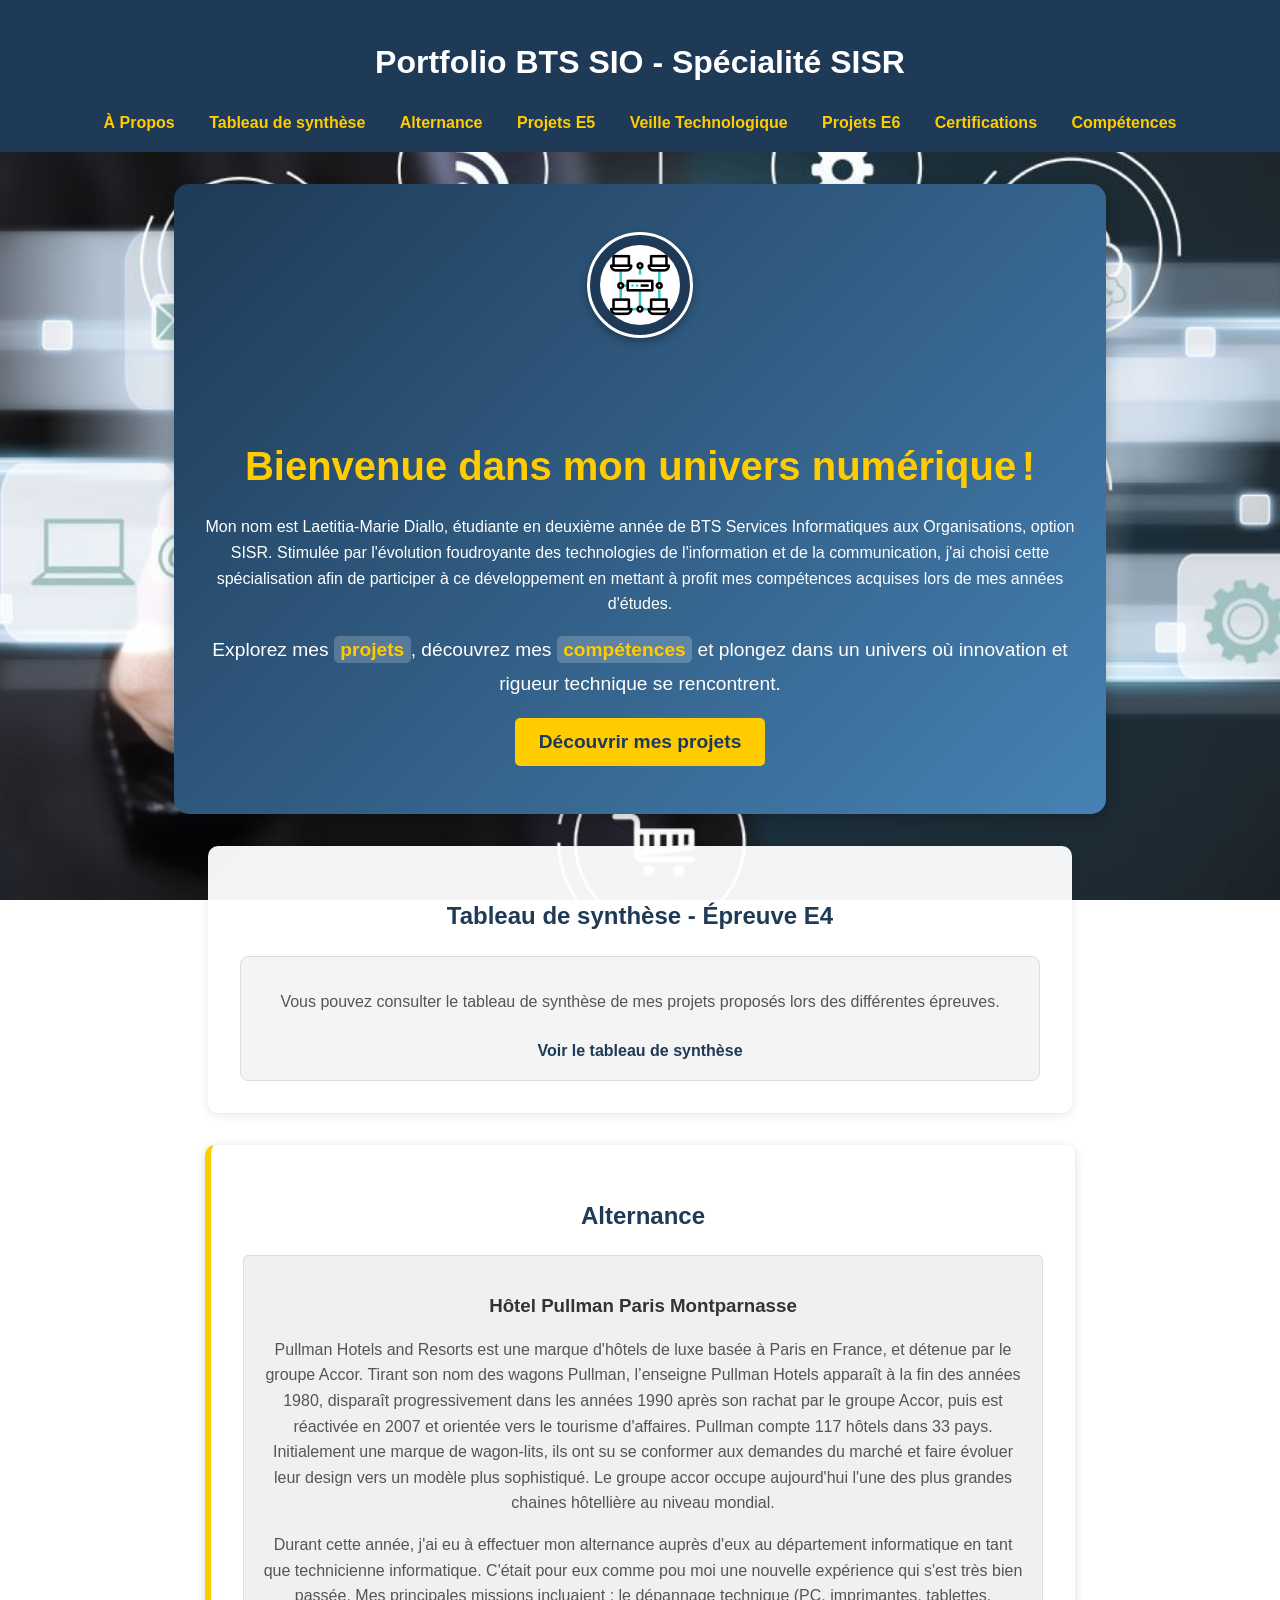
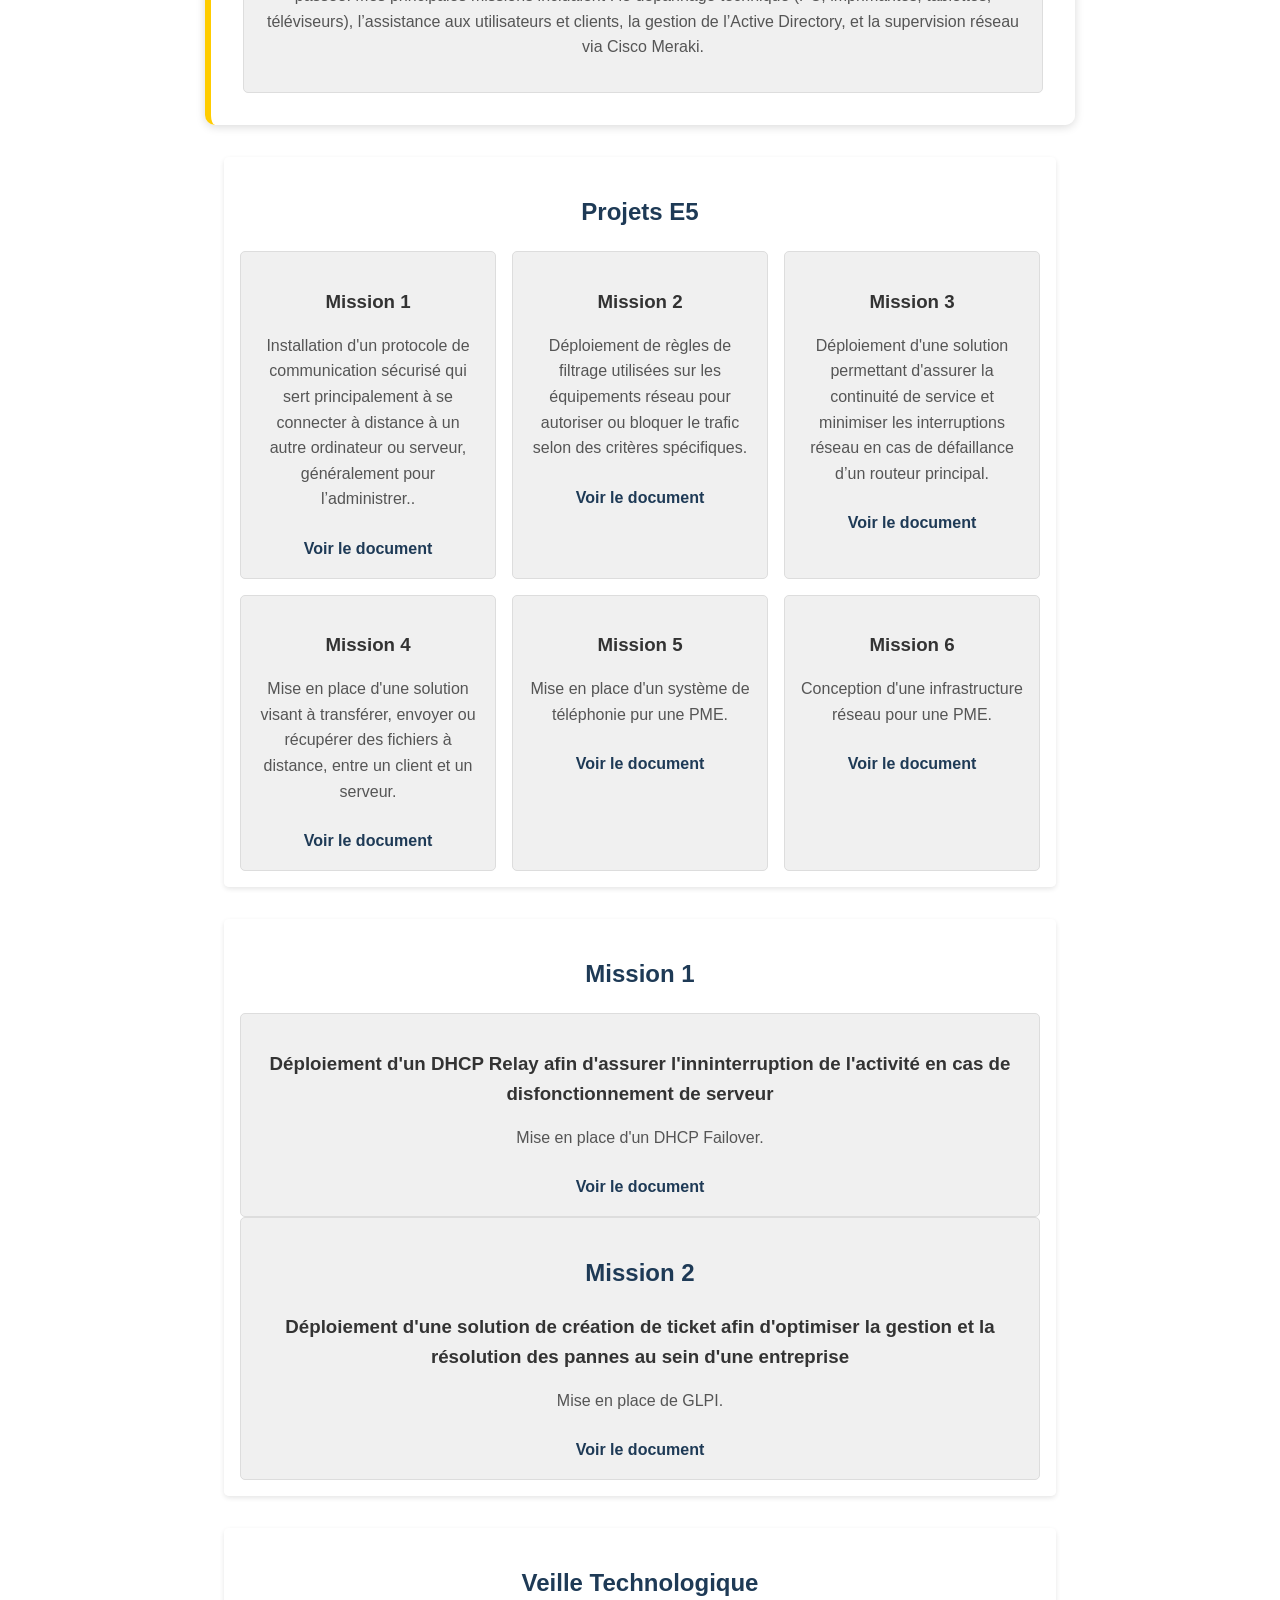
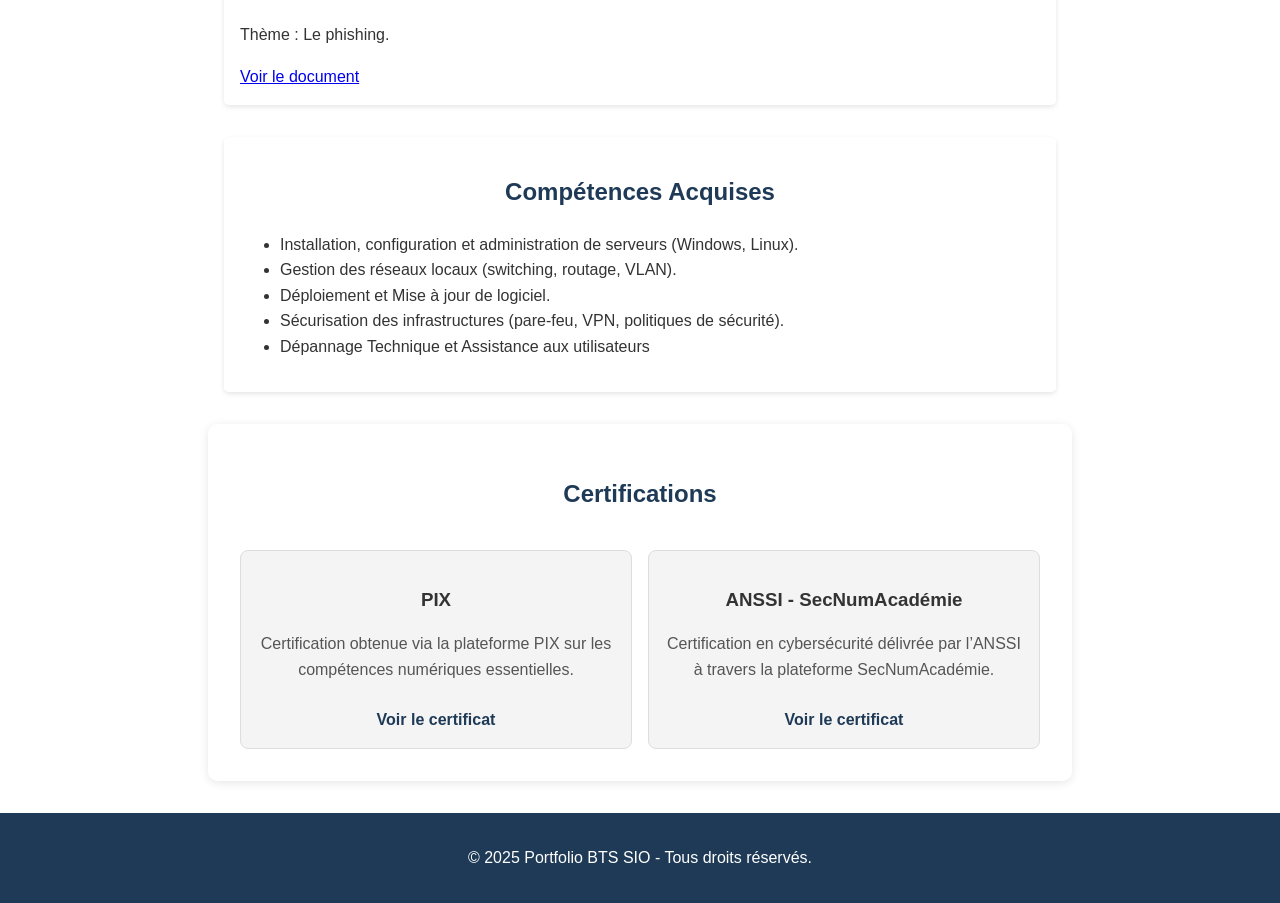
==== index.html @ 83dcecba "Update index.html" ====
<!DOCTYPE html>
<html lang="fr">
<head>
    <meta charset="UTF-8">
    <meta name="viewport" content="width=device-width, initial-scale=1.0">
    <title>Portfolio BTS SIO SISR</title>
    <link rel="stylesheet" href="style.css">
</head>
<body>
    <header>
        <h1>Portfolio BTS SIO - Spécialité SISR</h1>
        <nav>
            <ul>
                <li><a href="#about">À Propos</a></li>
                <li><a href="#synthese">Tableau de synthèse</a></li>
                <li><a href="#alternance">Alternance</a></li>
                <li><a href="#e4">Projets E5</a></li>
                <li><a href="#veille">Veille Technologique</a></li>
                <li><a href="#e5">Projets E6</a></li>
               <li><a href="#certifications">Certifications</a></li>
               <li><a href="#competences">Compétences</a></li>
            </ul>
        </nav>
    </header>

    <main>
        <section id="about">
            <div class="about-container">
                <div class="about-icon">
                    <img src="Image/icone1.gif" alt="Icône Réseau" />
                </div>
                <div class="about-content">
                    <h2 class="animated-title">Bienvenue dans <span>mon univers numérique !</span></h2>
                    <p>
                        Mon nom est Laetitia-Marie Diallo, étudiante en deuxième année de BTS Services Informatiques aux Organisations, option SISR. Stimulée par l'évolution foudroyante des technologies de l'information et de la communication, j'ai choisi cette spécialisation afin de participer à ce développement en mettant à profit mes compétences acquises lors de mes années d'études.
                    </p>
        
                    <p class="highlighted-text">
                        Explorez mes <span class="highlight">projets</span>, découvrez mes <span class="highlight">compétences</span> et plongez dans un univers où innovation et rigueur technique se rencontrent.
                    </p>
                    <button class="cta-button" onclick="scrollToProjects()">Découvrir mes projets</button>
                </div>
            </div>
        </section>
        
        
        </section>


        <!-- Section Tableau de Synthèse -->
<section id="synthese">
    <h2>Tableau de synthèse - Épreuve E4</h2>
    <div class="card">
        <p>Vous pouvez consulter le tableau de synthèse de mes projets proposés lors des différentes épreuves.</p>
        <a href="docs/Synthèse.xlsx" target="_blank">Voir le tableau de synthèse</a>
    </div>
</section>

        

            <!-- Section Alternance -->
<section id="alternance">
    <h2>Alternance</h2>
    <div class="card">
        <h3>Hôtel Pullman Paris Montparnasse</h3>
        <p>
           Pullman Hotels and Resorts est une marque d'hôtels de luxe basée à Paris en France, et détenue par le groupe Accor. Tirant son nom des wagons Pullman, l’enseigne Pullman Hotels apparaît à la fin des années 1980, disparaît progressivement dans les années 1990 après son rachat par le groupe Accor, puis est réactivée en 2007 et orientée vers le tourisme d'affaires. Pullman compte 117 hôtels dans 33 pays.
                       Initialement une marque de wagon-lits, ils ont su se conformer aux demandes du marché et faire évoluer leur design vers un modèle plus sophistiqué. Le groupe accor occupe aujourd'hui l'une des plus grandes chaines hôtellière au niveau mondial.
        </p>
        <p>
            Durant cette année, j'ai eu à effectuer mon alternance auprès d'eux au département informatique en tant que technicienne informatique. C'était pour eux comme pou moi une nouvelle expérience qui s'est très bien passée. Mes principales missions incluaient : le dépannage technique (PC, imprimantes, tablettes, téléviseurs), l’assistance aux utilisateurs et clients, la gestion de l’Active Directory, et la supervision réseau via Cisco Meraki.
        </p>
    </div>
</section>

        
    <!-- Section Épreuves E4 -->              
        <section id="e4">
            <h2>Projets E5</h2>
            <div class="card-container">
                <div class="card">
                    <h3>Mission 1</h3>
                    <p>Installation d'un protocole de communication sécurisé qui sert principalement à se connecter à distance à un autre ordinateur ou serveur, généralement pour l’administrer..</p>
                    <a href="docs/SSH.pdf" target="_blank">Voir le document</a>
                </div>
            
                <div class="card">
                    <h3>Mission 2</h3>
                    <p>Déploiement de règles de filtrage utilisées sur les équipements réseau pour autoriser ou bloquer le trafic selon des critères spécifiques.</p>
                    <a href="docs/ACLs.pdf" target="_blank">Voir le document</a>
                </div>
                <div class="card">
                    <h3>Mission 3</h3>
                    <p>Déploiement d'une solution permettant d'assurer la continuité de service et minimiser les interruptions réseau en cas de défaillance d’un routeur principal.</p>
                    <a href="docs/HSRP.pdf" target="_blank">Voir le document</a>
                </div>
                <div class="card">
                    <h3>Mission 4</h3>
                    <p>Mise en place d'une solution visant à transférer, envoyer ou récupérer des fichiers à distance, entre un client et un serveur.</p>
                    <a href="docs/FTP.pdf" target="_blank">Voir le document</a>
                </div>
                <div class="card">
                    <h3>Mission 5</h3>
                    <p>Mise en place d'un système de téléphonie pur une PME.</p>
                    <a href="docs/Telephonie.pdf" target="_blank">Voir le document</a>
                </div>
                <div class="card">
                    <h3>Mission 6</h3>
                    <p>Conception d'une infrastructure réseau pour une PME.</p>
                    <a href="docs/VLAN.pdf" target="_blank">Voir le document</a>
                </div>
            </div>
        </section>

        <!-- Section Épreuve E5 -->
       <section id="e5">
            <h2>Mission 1</h2>
            <div class="card">
                <h3>Déploiement d'un DHCP Relay afin d'assurer l'inninterruption de l'activité en cas de disfonctionnement de serveur</h3>
                <p>Mise en place d'un DHCP Failover.</p>
                <a href="docs/P1.pdf" target="_blank">Voir le document</a>
            </div>

            <div class="card">
                 <h2>Mission 2</h2>
                <h3>Déploiement d'une solution de création de ticket afin d'optimiser la gestion et la résolution des pannes au sein d'une entreprise</h3>
                <p>Mise en place de GLPI.</p>
                <a href="docs/P2.pdf" target="_blank">Voir le document</a>
            </div>
        </section>
        <!-- Section Veille Technologique -->
        <section id="veille">
            <h2>Veille Technologique</h2>
            <p>Thème : Le phishing.</p>
            <a href="docs/veille.pdf" target="_blank">Voir le document</a>
        </section>

        <!-- Section Compétences -->
        <section id="competences">
            <h2>Compétences Acquises</h2>
            <ul>
                <li>Installation, configuration et administration de serveurs (Windows, Linux).</li>
                <li>Gestion des réseaux locaux (switching, routage, VLAN).</li>
                <li>Déploiement et Mise à jour de logiciel.</li>
                <li>Sécurisation des infrastructures (pare-feu, VPN, politiques de sécurité).</li>
                <li>Dépannage Technique et Assistance aux utilisateurs</li>
            </ul>
        </section>
        <!-- Section Certifications -->
<section id="certifications">
    <h2>Certifications</h2>
    <div class="card-container">
        <div class="card">
            <h3>PIX</h3>
            <p>Certification obtenue via la plateforme PIX sur les compétences numériques essentielles.</p>
            <a href="docs/certification_pix.pdf" target="_blank">Voir le certificat</a>
        </div>
        <div class="card">
            <h3>ANSSI - SecNumAcadémie</h3>
            <p>Certification en cybersécurité délivrée par l’ANSSI à travers la plateforme SecNumAcadémie.</p>
            <a href="docs/certification_anssi.pdf" target="_blank">Voir le certificat</a>
        </div>
    </div>
</section>


 
    </main>

    <footer>
        <p>&copy; 2025 Portfolio BTS SIO - Tous droits réservés.</p>
    </footer>
    <script>
        function scrollToProjects() {
            const projectsSection = document.getElementById('e4'); // Assurez-vous que l'ID de la section projets est correct
            if (projectsSection) {
                projectsSection.scrollIntoView({ behavior: 'smooth' });
            }
        }
    </script>
    
</body>
</html>
---- style.css ----
/* ------------------------------
   BASE STYLES
------------------------------ */
body {
    font-family: Arial, sans-serif;
    margin: 0;
    padding: 0;
    line-height: 1.6;
    color: #333;
    background: url('Image/Cyber.jpg') no-repeat center center fixed;
    background-size: cover;
}

/* ------------------------------
   HEADER
------------------------------ */
header {
    background: #1e3a56;
    color: #fff;
    padding: 1rem 0;
    text-align: center;
}

header nav ul {
    list-style: none;
    padding: 0;
    margin: 0;
}

header nav ul li {
    display: inline;
    margin: 0 15px;
}

header nav ul li a {
    color: #ffcc00;
    text-decoration: none;
    font-weight: bold;
}


#alternance {
    background: rgba(255, 255, 255, 0.95);
    padding: 2rem;
    border-left: 6px solid #ffcc00;
    margin-bottom: 2rem;
    border-radius: 10px;
    box-shadow: 0 2px 10px rgba(0, 0, 0, 0.15);
}


#synthese, #certifications {
    background: rgba(255, 255, 255, 0.95);
    padding: 2rem;
    margin-bottom: 2rem;
    border-radius: 10px;
    box-shadow: 0 2px 10px rgba(0, 0, 0, 0.1);
}

#synthese h2, #certifications h2 {
    color: #1e3a56;
    text-align: center;
}

#synthese .card, #certifications .card {
    padding: 1rem;
    background: #f4f4f4;
    border-radius: 8px;
    margin-top: 1rem;
    text-align: center;
}


/* ------------------------------
   MAIN SECTIONS
------------------------------ */
main section {
    margin: 2rem auto;
    max-width: 800px;
    padding: 1rem;
    background: rgba(255, 255, 255, 0.9); /* bloc blanc opaque */
    border-radius: 5px;
    box-shadow: 0 2px 5px rgba(0, 0, 0, 0.1);
}

main section h2 {
    text-align: center;
    color: #1e3a56;
}

/* ------------------------------
   CARD STYLES
------------------------------ */
.card-container {
    display: grid;
    grid-template-columns: repeat(auto-fit, minmax(200px, 1fr));
    gap: 1rem;
    margin-top: 1rem;
}

.card {
    background: rgba(240, 240, 240, 0.95); /* bloc blanc très légèrement opaque */
    border: 1px solid #ddd;
    padding: 1rem;
    border-radius: 5px;
    text-align: center;
    overflow: hidden;
}

.card h3 {
    margin-bottom: 1rem;
    color: #333;
}

.card p {
    color: #555;
}

.card a {
    display: inline-block;
    margin-top: 0.5rem;
    color: #1e3a56;
    text-decoration: none;
    font-weight: bold;
}

.card a:hover {
    text-decoration: underline;
}

/* ------------------------------
   ABOUT SECTION
------------------------------ */
#about {
    background: linear-gradient(135deg, #1e3a56, #4682b4);
    color: #fff;
    padding: 3rem 1rem;
    margin: 2rem auto;
    border-radius: 15px;
    max-width: 900px;
    text-align: center;
    box-shadow: 0 6px 15px rgba(0, 0, 0, 0.2);
    position: relative;
    overflow: hidden;
}

.about-container {
    display: flex;
    flex-direction: column;
    align-items: center;
    gap: 2rem;
}

.about-icon img {
    width: 80px; /* réduit l'icône gif */
    height: 80px;
    border-radius: 50%;
    border: 3px solid #fff;
    background-color: #1e3a56;
    padding: 10px;
    box-shadow: 0 4px 8px rgba(0, 0, 0, 0.3);
    animation: bounce 2s infinite ease-in-out;
    margin-bottom: 1.5rem;
}

.animated-title {
    font-size: 2.5rem;
    margin-bottom: 1rem;
    color: #ffcc00;
}

.highlighted-text {
    font-size: 1.2rem;
    line-height: 1.8;
    margin: 1rem 0;
}

.highlight {
    color: #ffcc00;
    font-weight: bold;
    background: rgba(255, 255, 255, 0.2);
    padding: 0.2rem 0.4rem;
    border-radius: 5px;
    animation: pulse 1.5s infinite;
}

.cta-button {
    background: #ffcc00;
    color: #1e3a56;
    padding: 0.8rem 1.5rem;
    font-size: 1.2rem;
    border: none;
    border-radius: 5px;
    font-weight: bold;
    cursor: pointer;
    transition: transform 0.3s ease, background-color 0.3s ease;
}

.cta-button:hover {
    transform: scale(1.1);
    background-color: #ffd633;
}

/* ------------------------------
   ANIMATIONS
------------------------------ */
@keyframes bounce {
    0%, 100% {
        transform: translateY(0);
    }
    50% {
        transform: translateY(-10px);
    }
}

@keyframes pulse {
    0%, 100% {
        opacity: 1;
    }
    50% {
        opacity: 0.7;
    }
}

/* ------------------------------
   FOOTER
------------------------------ */
footer {
    text-align: center;
    padding: 1rem 0;
    background: #1e3a56;
    color: #fff;
    margin-top: 2rem;
}

/* ------------------------------
   RESPONSIVE
------------------------------ */
@media (max-width: 768px) {
    .about-content h2 {
        font-size: 2rem;
    }
    .about-content p,
    .highlighted-text {
        font-size: 1rem;
    }
}
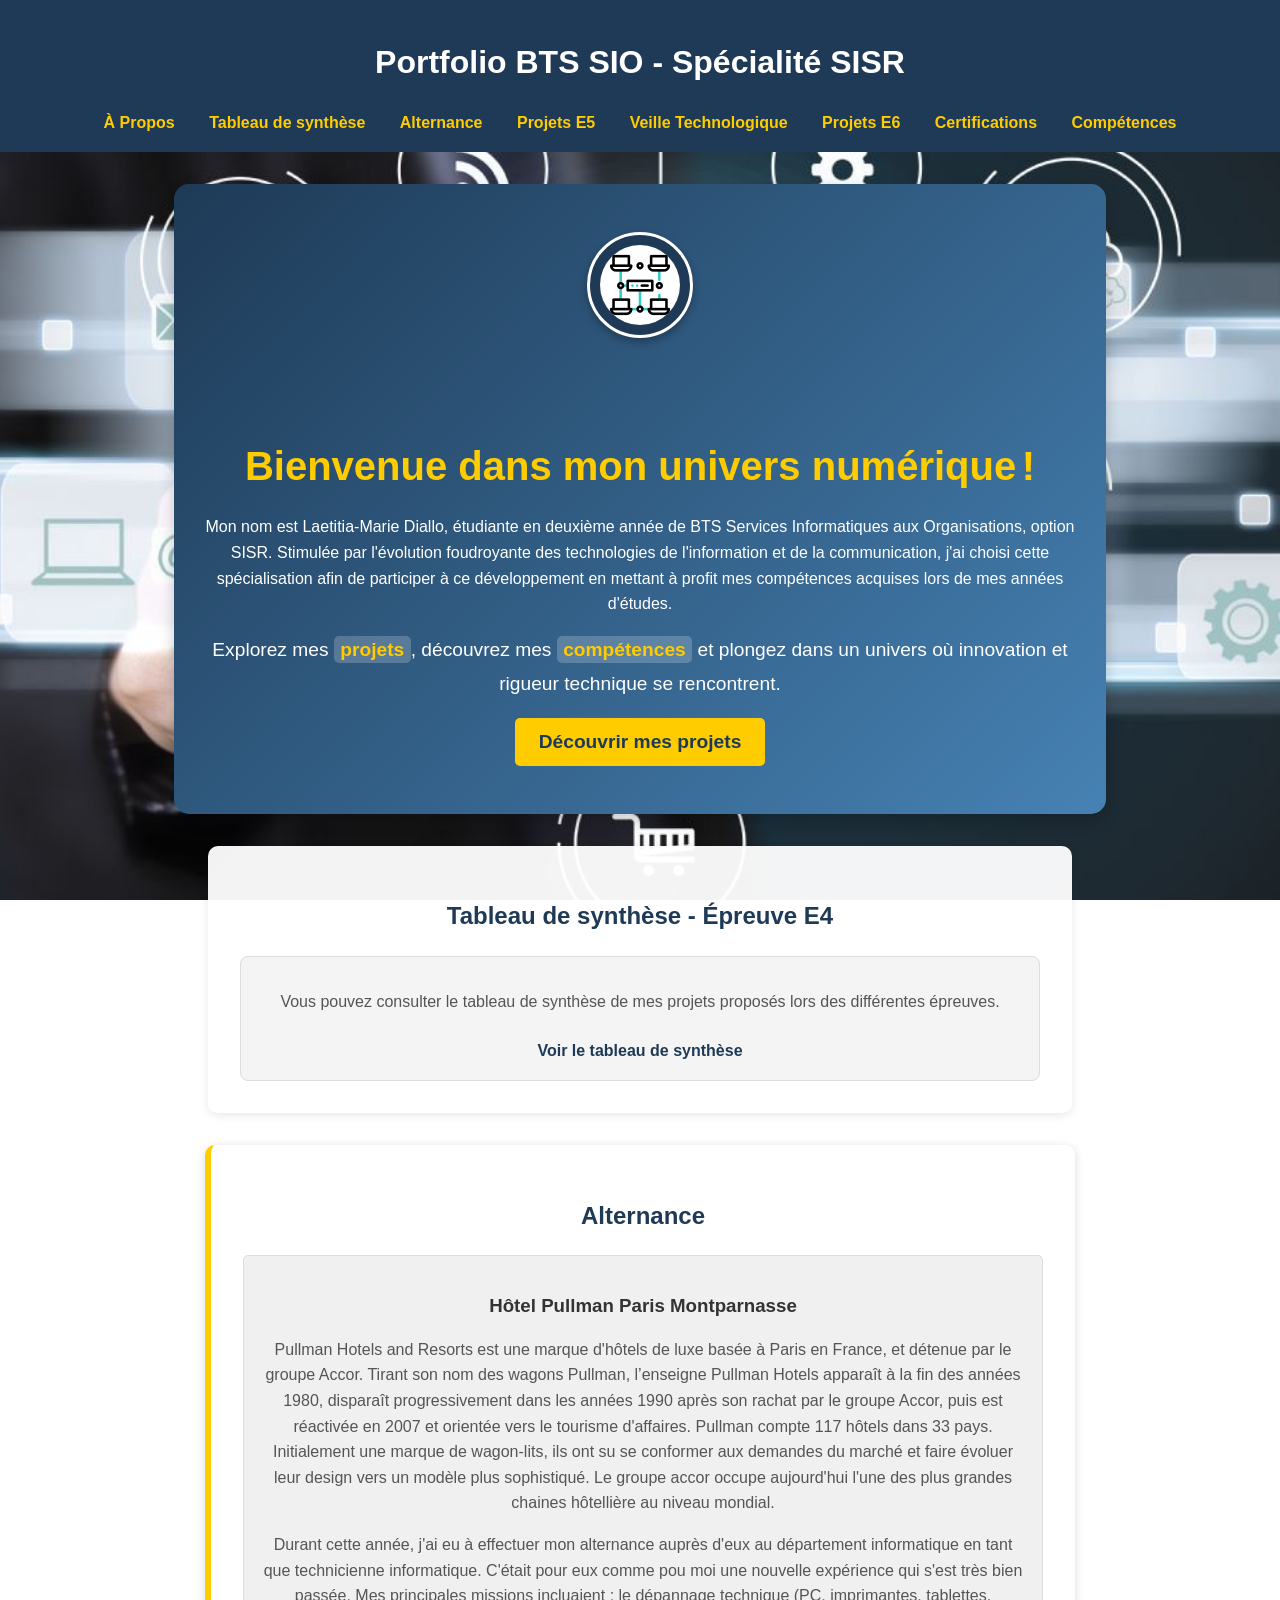
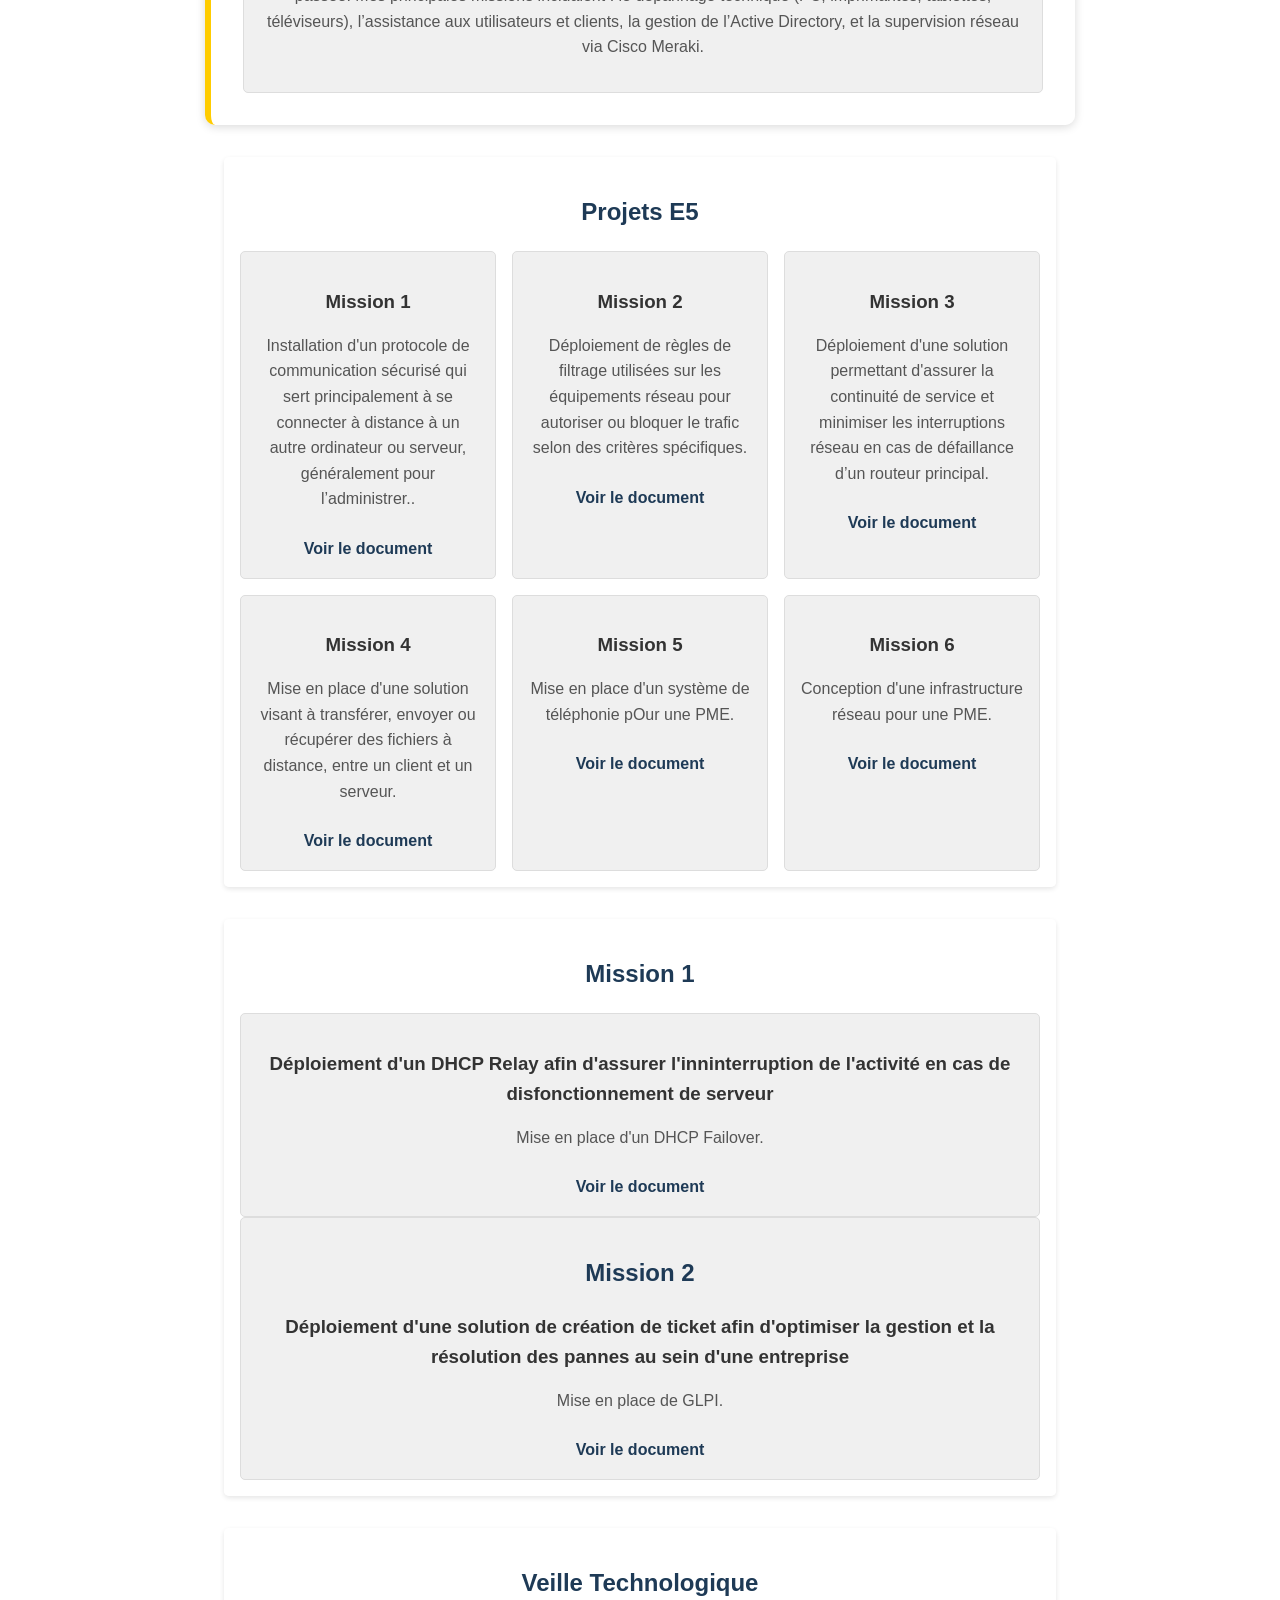
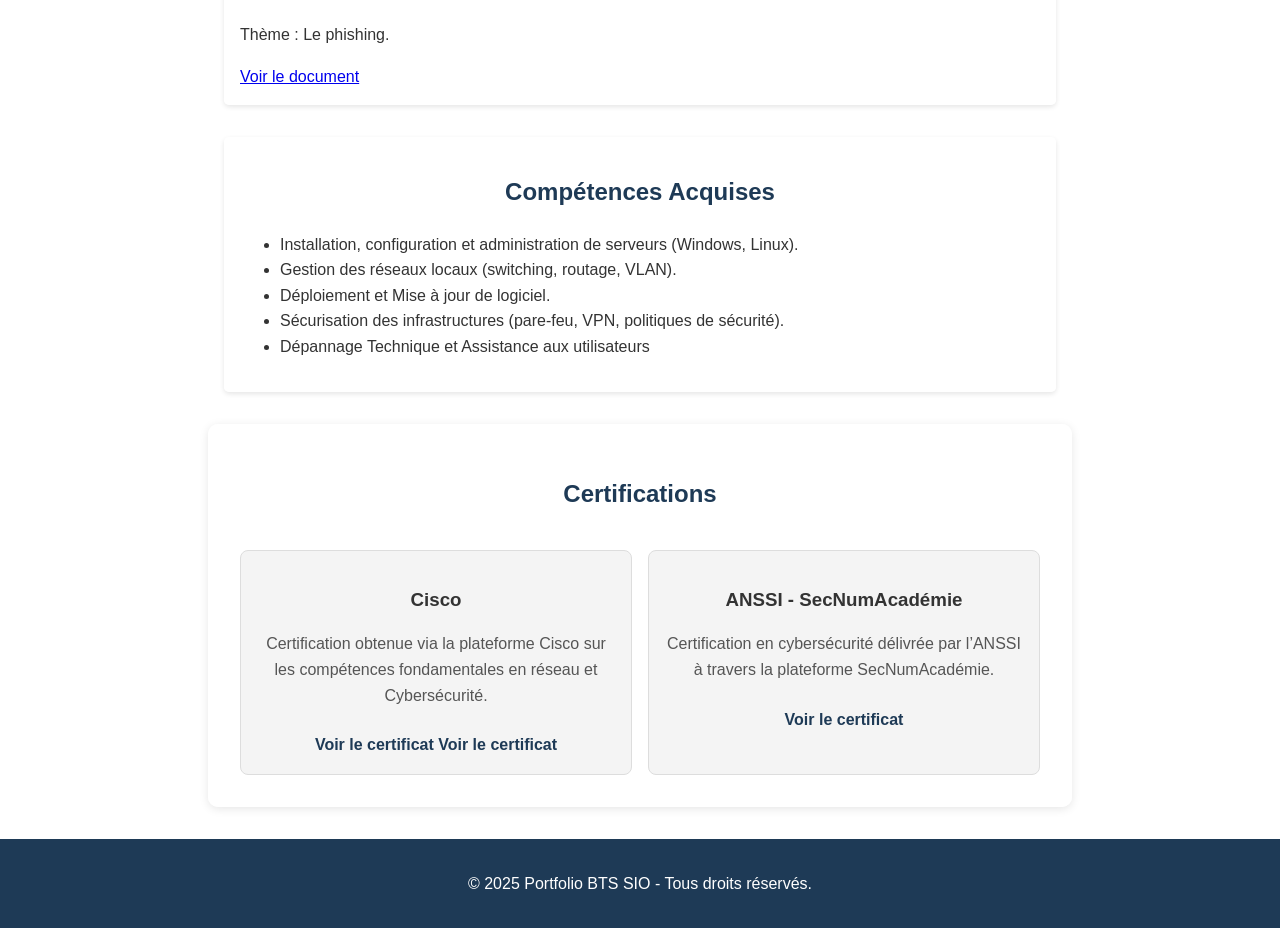
==== commit fbdf4994: "Update index.html" ====
--- a/index.html
+++ b/index.html
@@ -101,7 +101,7 @@
                 </div>
                 <div class="card">
                     <h3>Mission 5</h3>
-                    <p>Mise en place d'un système de téléphonie pur une PME.</p>
+                    <p>Mise en place d'un système de téléphonie pOur une PME.</p>
                     <a href="docs/Telephonie.pdf" target="_blank">Voir le document</a>
                 </div>
                 <div class="card">
@@ -151,14 +151,15 @@
     <h2>Certifications</h2>
     <div class="card-container">
         <div class="card">
-            <h3>PIX</h3>
-            <p>Certification obtenue via la plateforme PIX sur les compétences numériques essentielles.</p>
-            <a href="docs/certification_pix.pdf" target="_blank">Voir le certificat</a>
+            <h3>Cisco</h3>
+            <p>Certification obtenue via la plateforme Cisco sur les compétences fondamentales en réseau et Cybersécurité.</p>
+            <a href="docs/cisco1.pdf" target="_blank">Voir le certificat</a>
+            <a href="docs/cisco2.pdf" target="_blank">Voir le certificat</a>
         </div>
         <div class="card">
             <h3>ANSSI - SecNumAcadémie</h3>
             <p>Certification en cybersécurité délivrée par l’ANSSI à travers la plateforme SecNumAcadémie.</p>
-            <a href="docs/certification_anssi.pdf" target="_blank">Voir le certificat</a>
+            <a href="docs/anssi.pdf" target="_blank">Voir le certificat</a>
         </div>
     </div>
 </section>
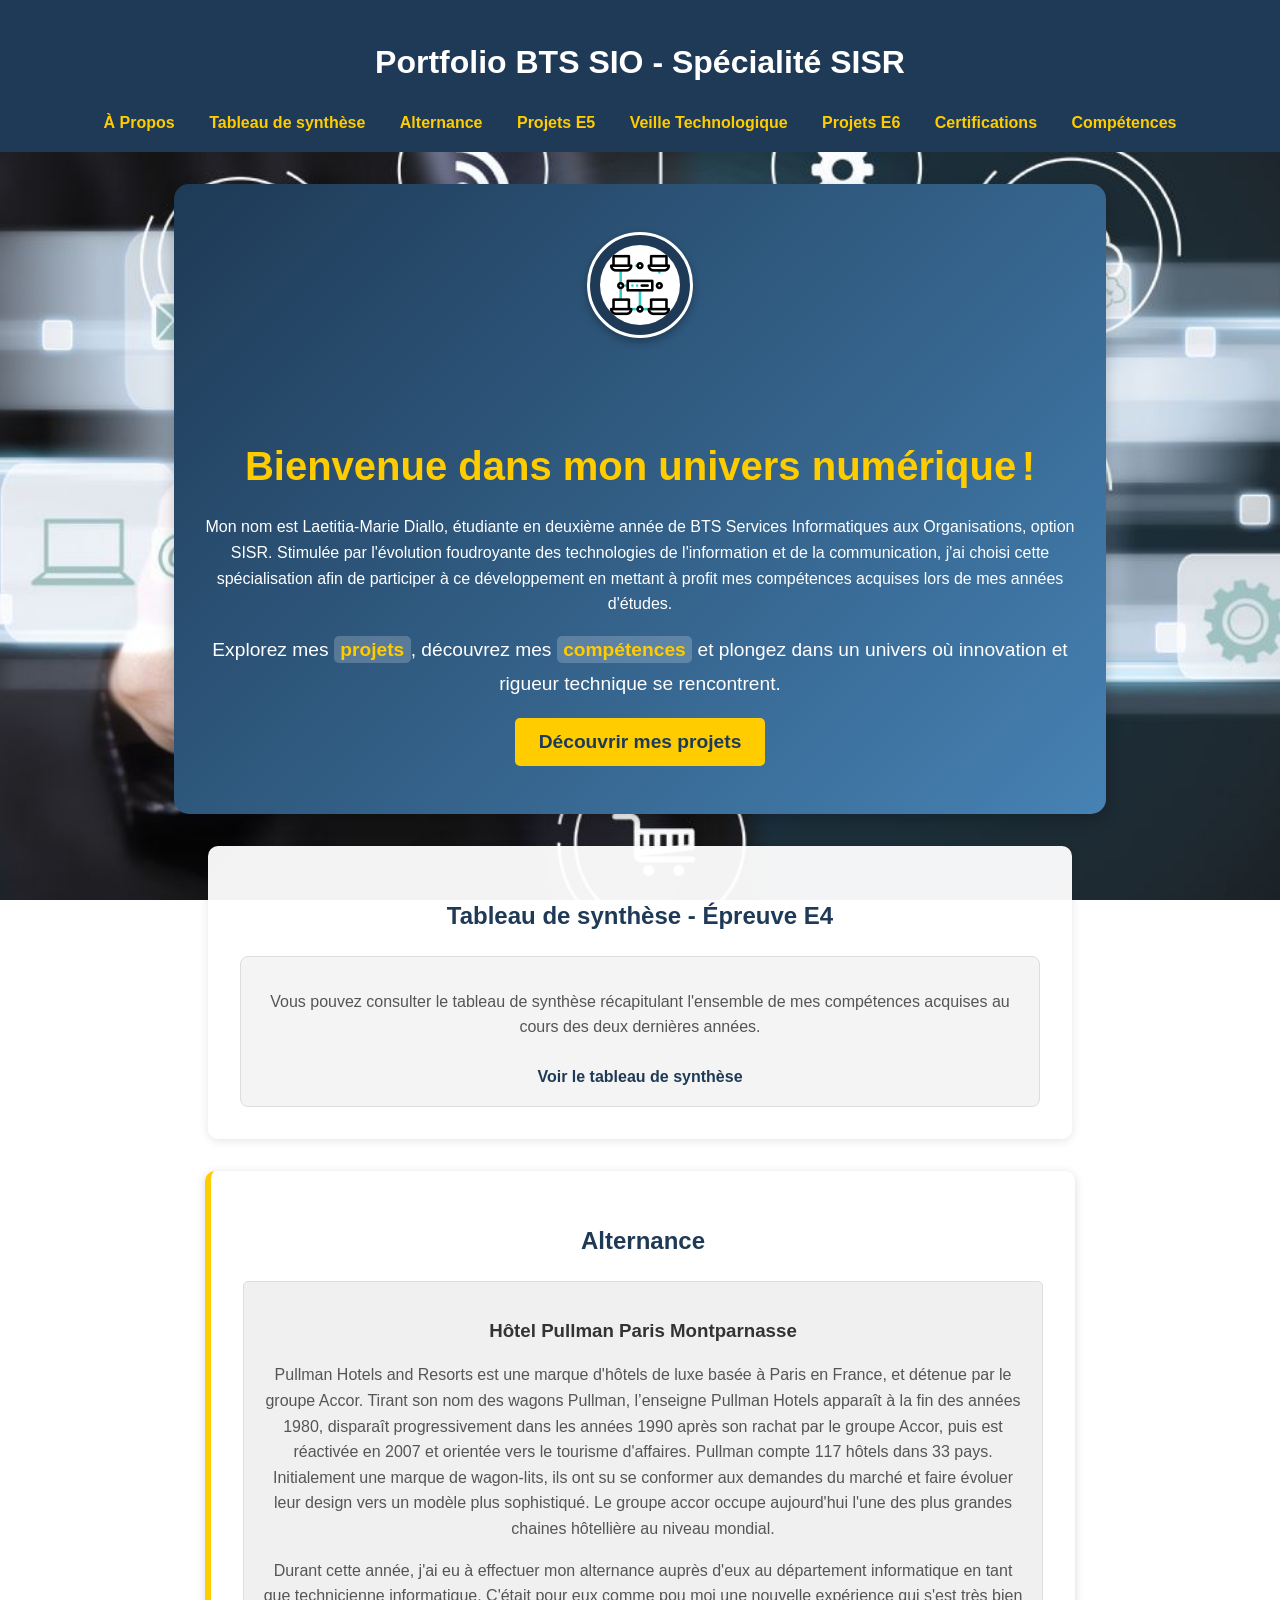
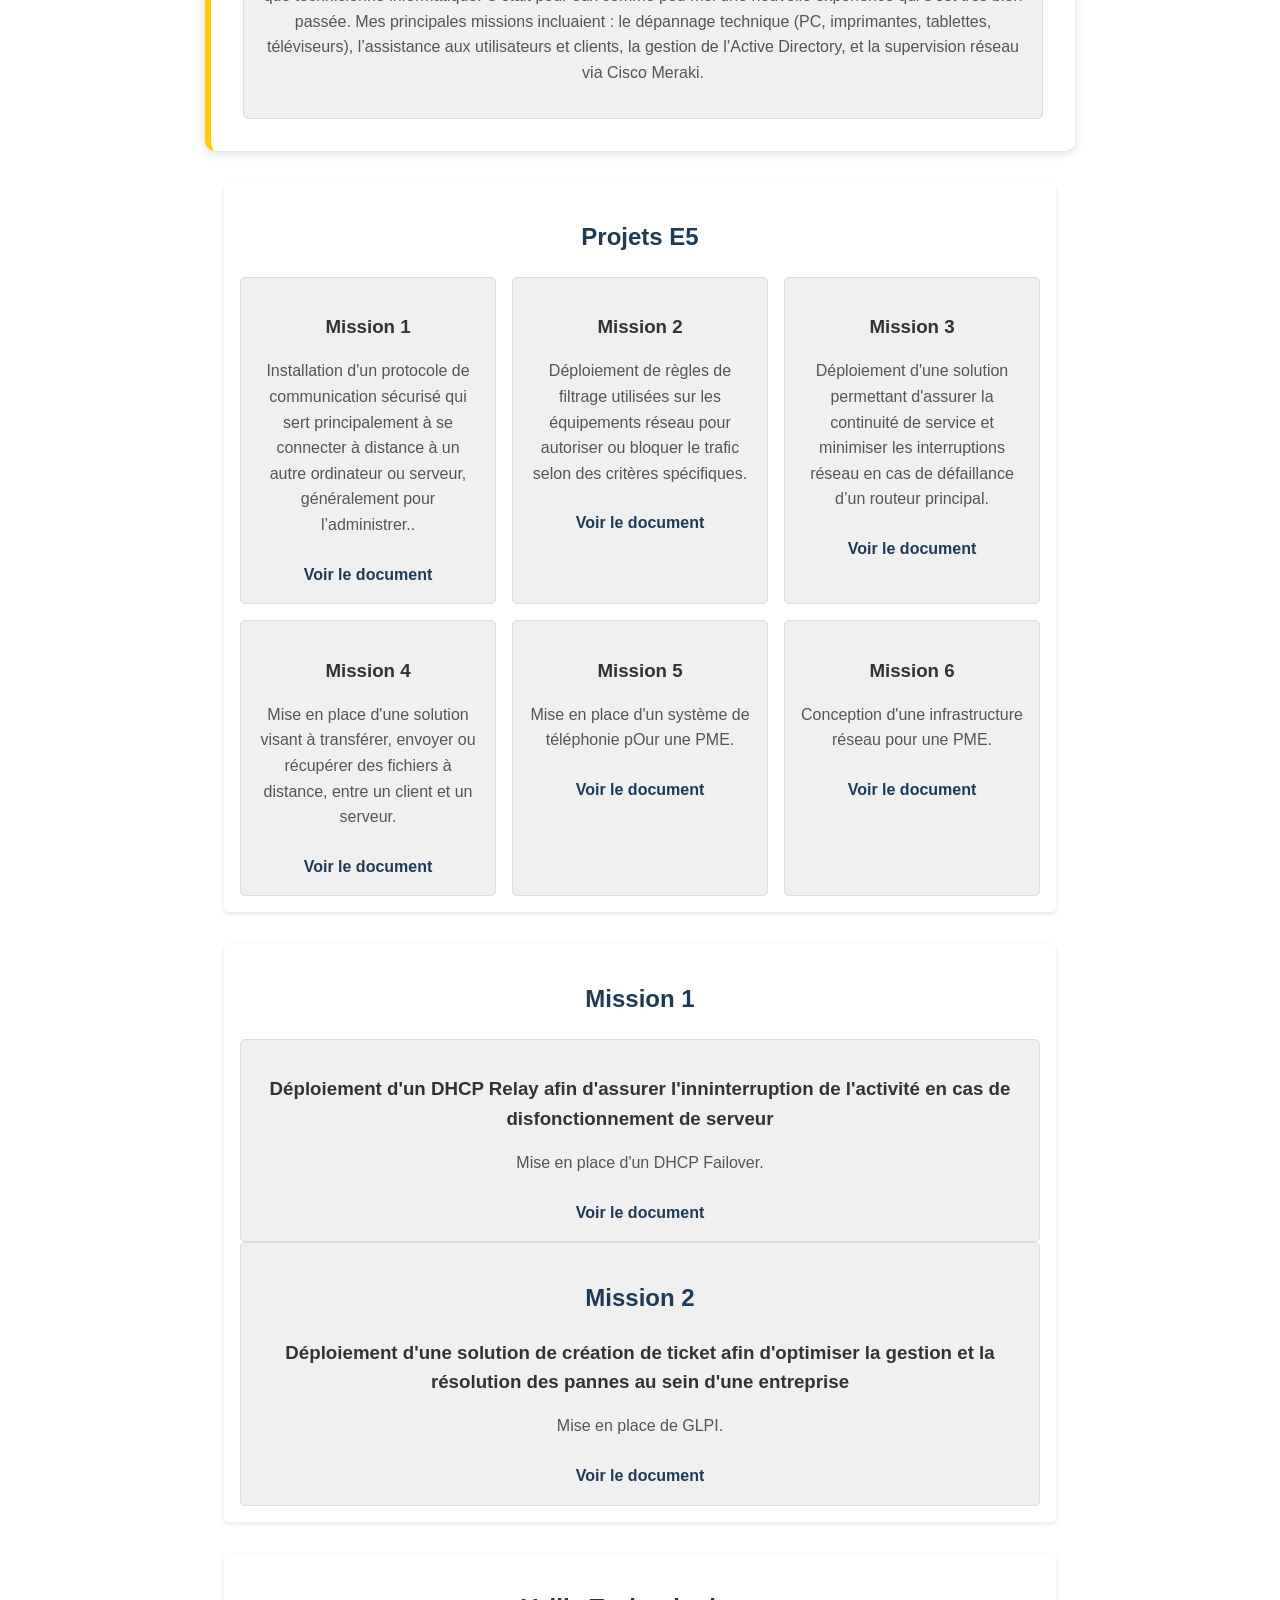
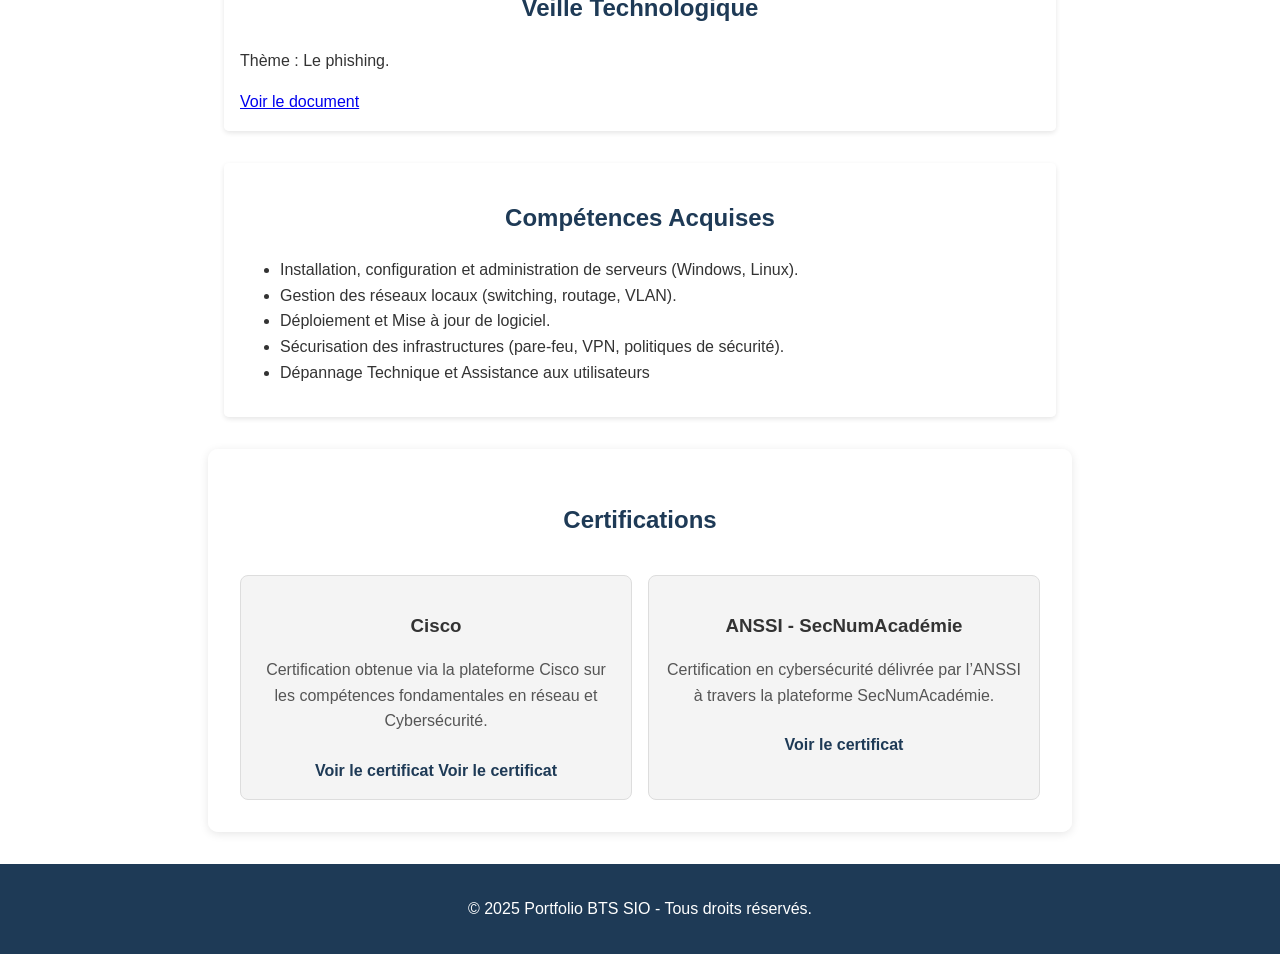
==== commit 73c54a62: "Update index.html" ====
--- a/index.html
+++ b/index.html
@@ -51,8 +51,8 @@
 <section id="synthese">
     <h2>Tableau de synthèse - Épreuve E4</h2>
     <div class="card">
-        <p>Vous pouvez consulter le tableau de synthèse de mes projets proposés lors des différentes épreuves.</p>
-        <a href="docs/Synthèse.xlsx" target="_blank">Voir le tableau de synthèse</a>
+        <p>Vous pouvez consulter le tableau de synthèse récapitulant l'ensemble de mes compétences acquises au cours des deux dernières années.</p>
+        <a href="docs/Synthese.pdf" target="_blank">Voir le tableau de synthèse</a>
     </div>
 </section>
 
@@ -87,7 +87,7 @@
                 <div class="card">
                     <h3>Mission 2</h3>
                     <p>Déploiement de règles de filtrage utilisées sur les équipements réseau pour autoriser ou bloquer le trafic selon des critères spécifiques.</p>
-                    <a href="docs/ACLs.pdf" target="_blank">Voir le document</a>
+                    <a href="docs/ACLS.pdf" target="_blank">Voir le document</a>
                 </div>
                 <div class="card">
                     <h3>Mission 3</h3>
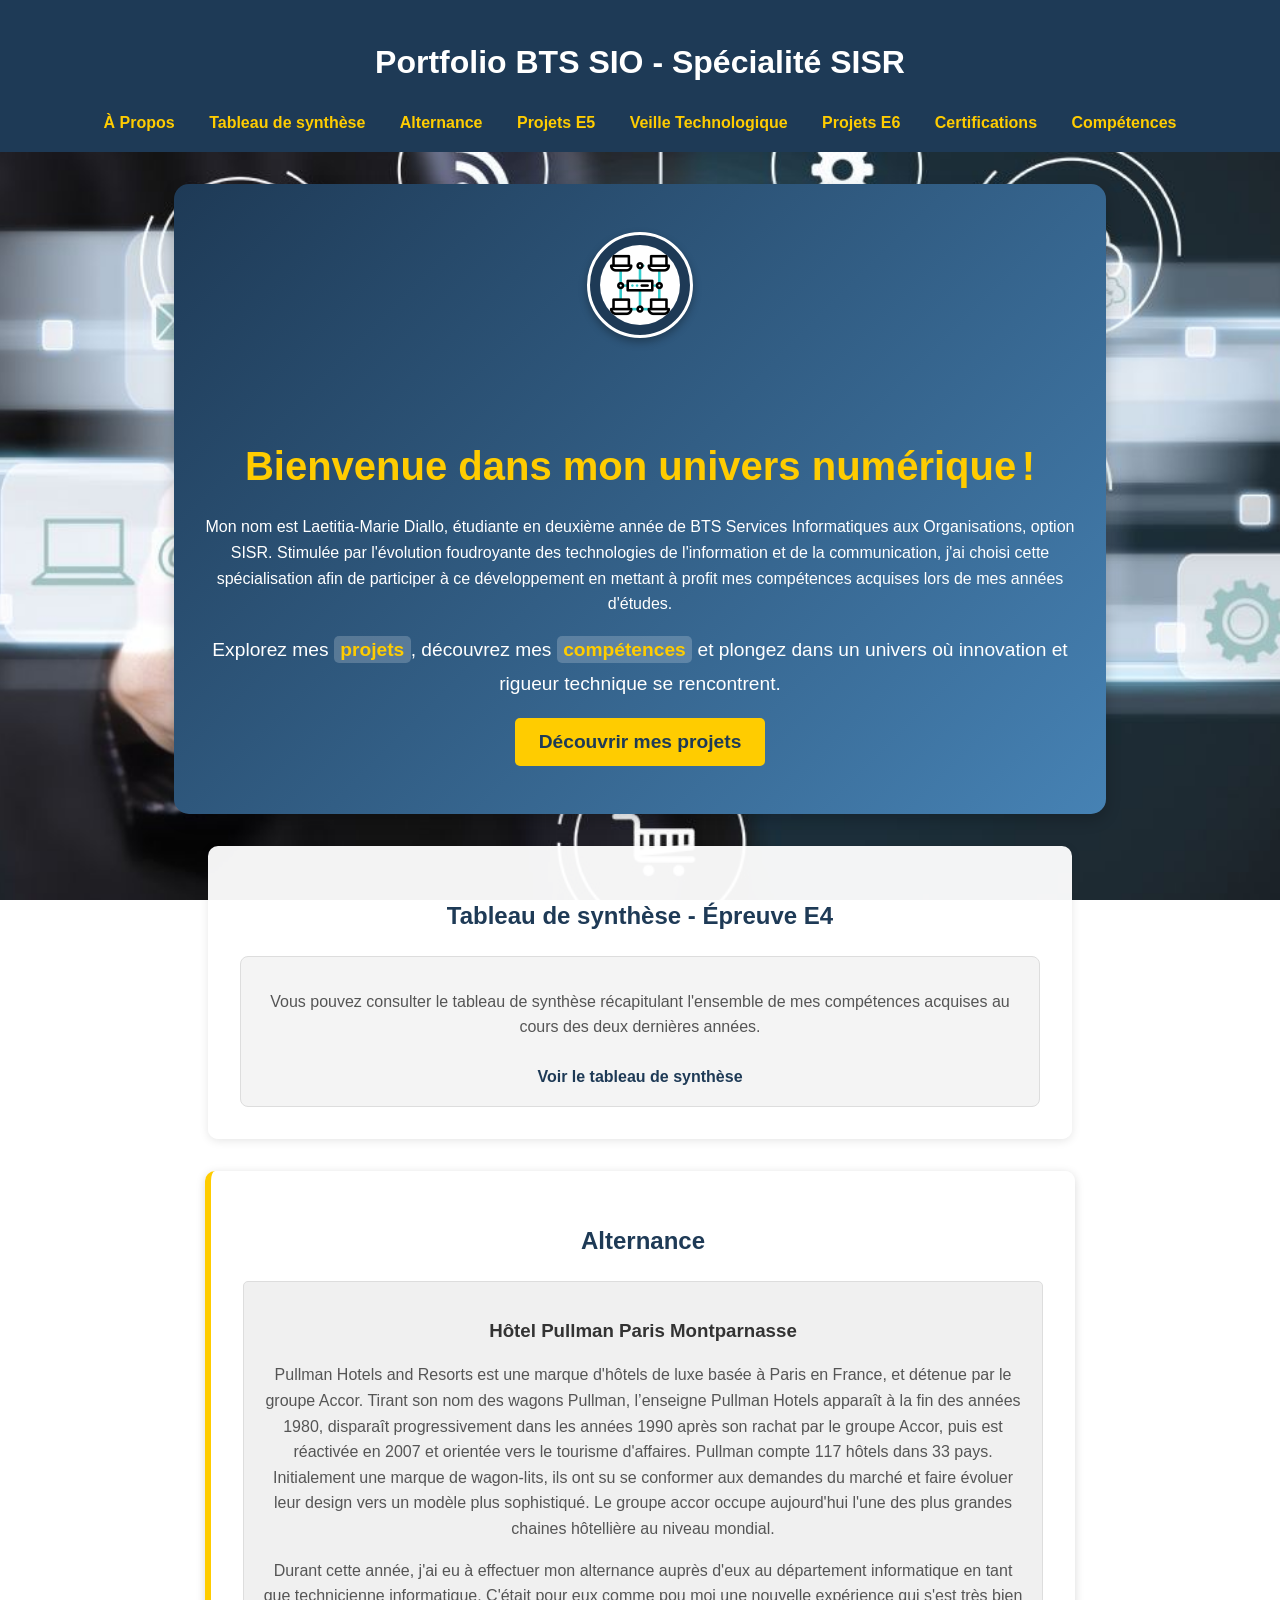
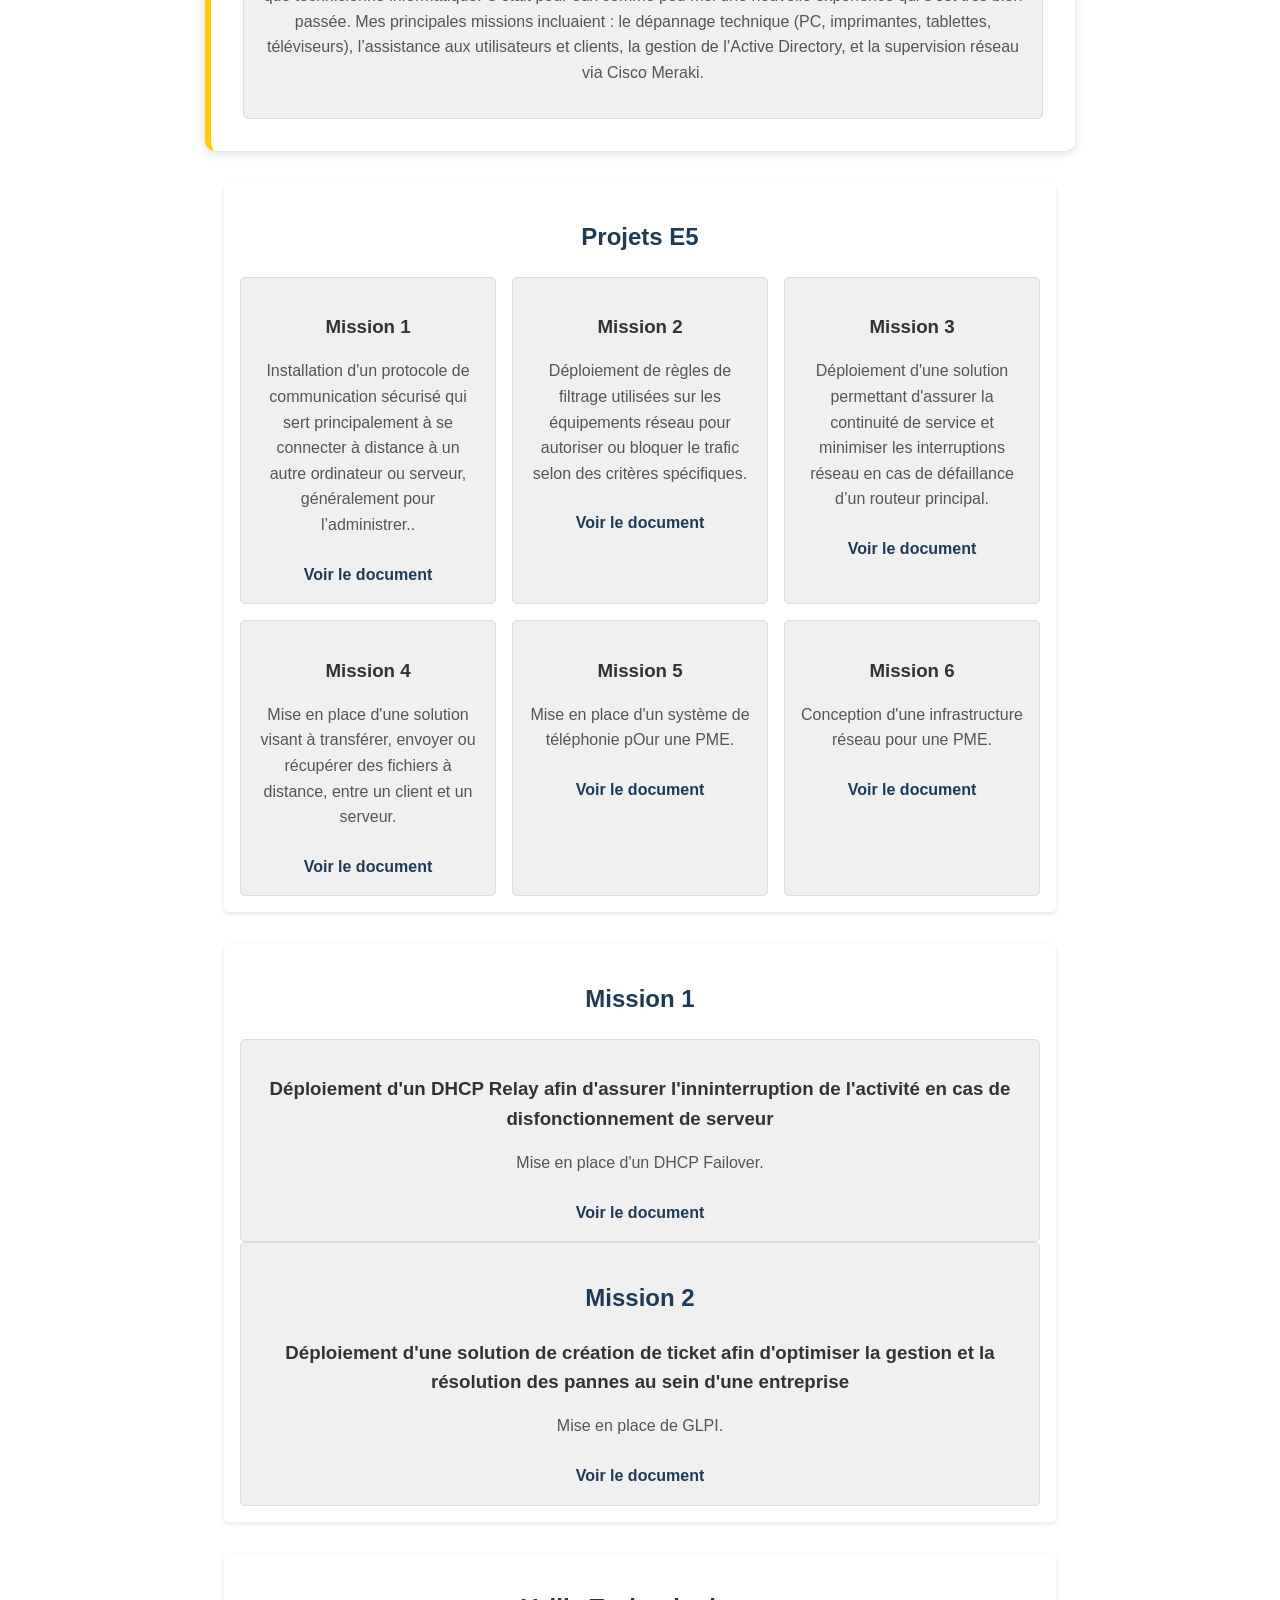
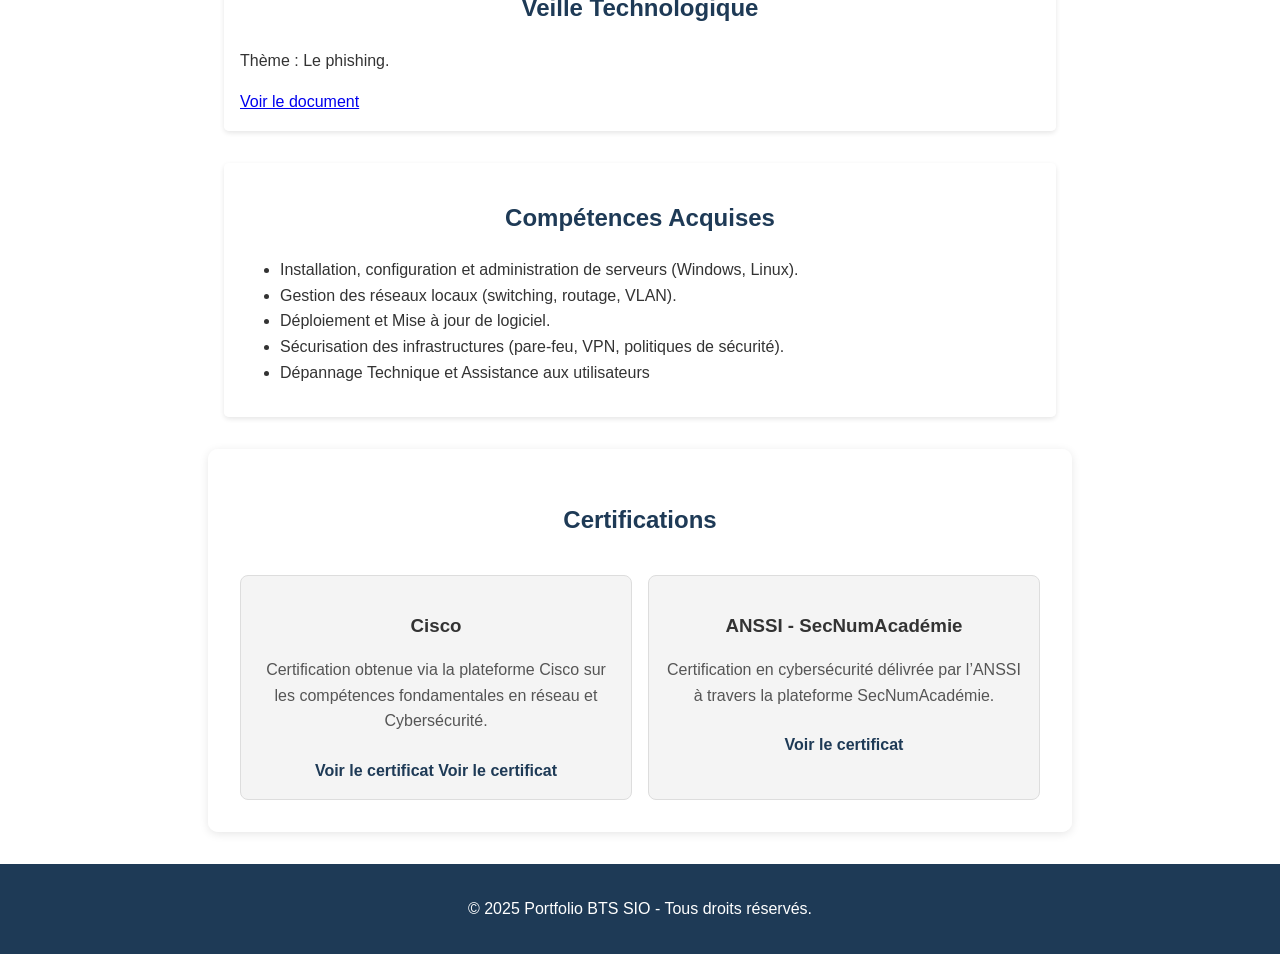
==== commit 742a4825: "Update index.html" ====
--- a/index.html
+++ b/index.html
@@ -132,7 +132,7 @@
         <section id="veille">
             <h2>Veille Technologique</h2>
             <p>Thème : Le phishing.</p>
-            <a href="docs/veille.pdf" target="_blank">Voir le document</a>
+            <a href="docs/Veille.pdf" target="_blank">Voir le document</a>
         </section>
 
         <!-- Section Compétences -->
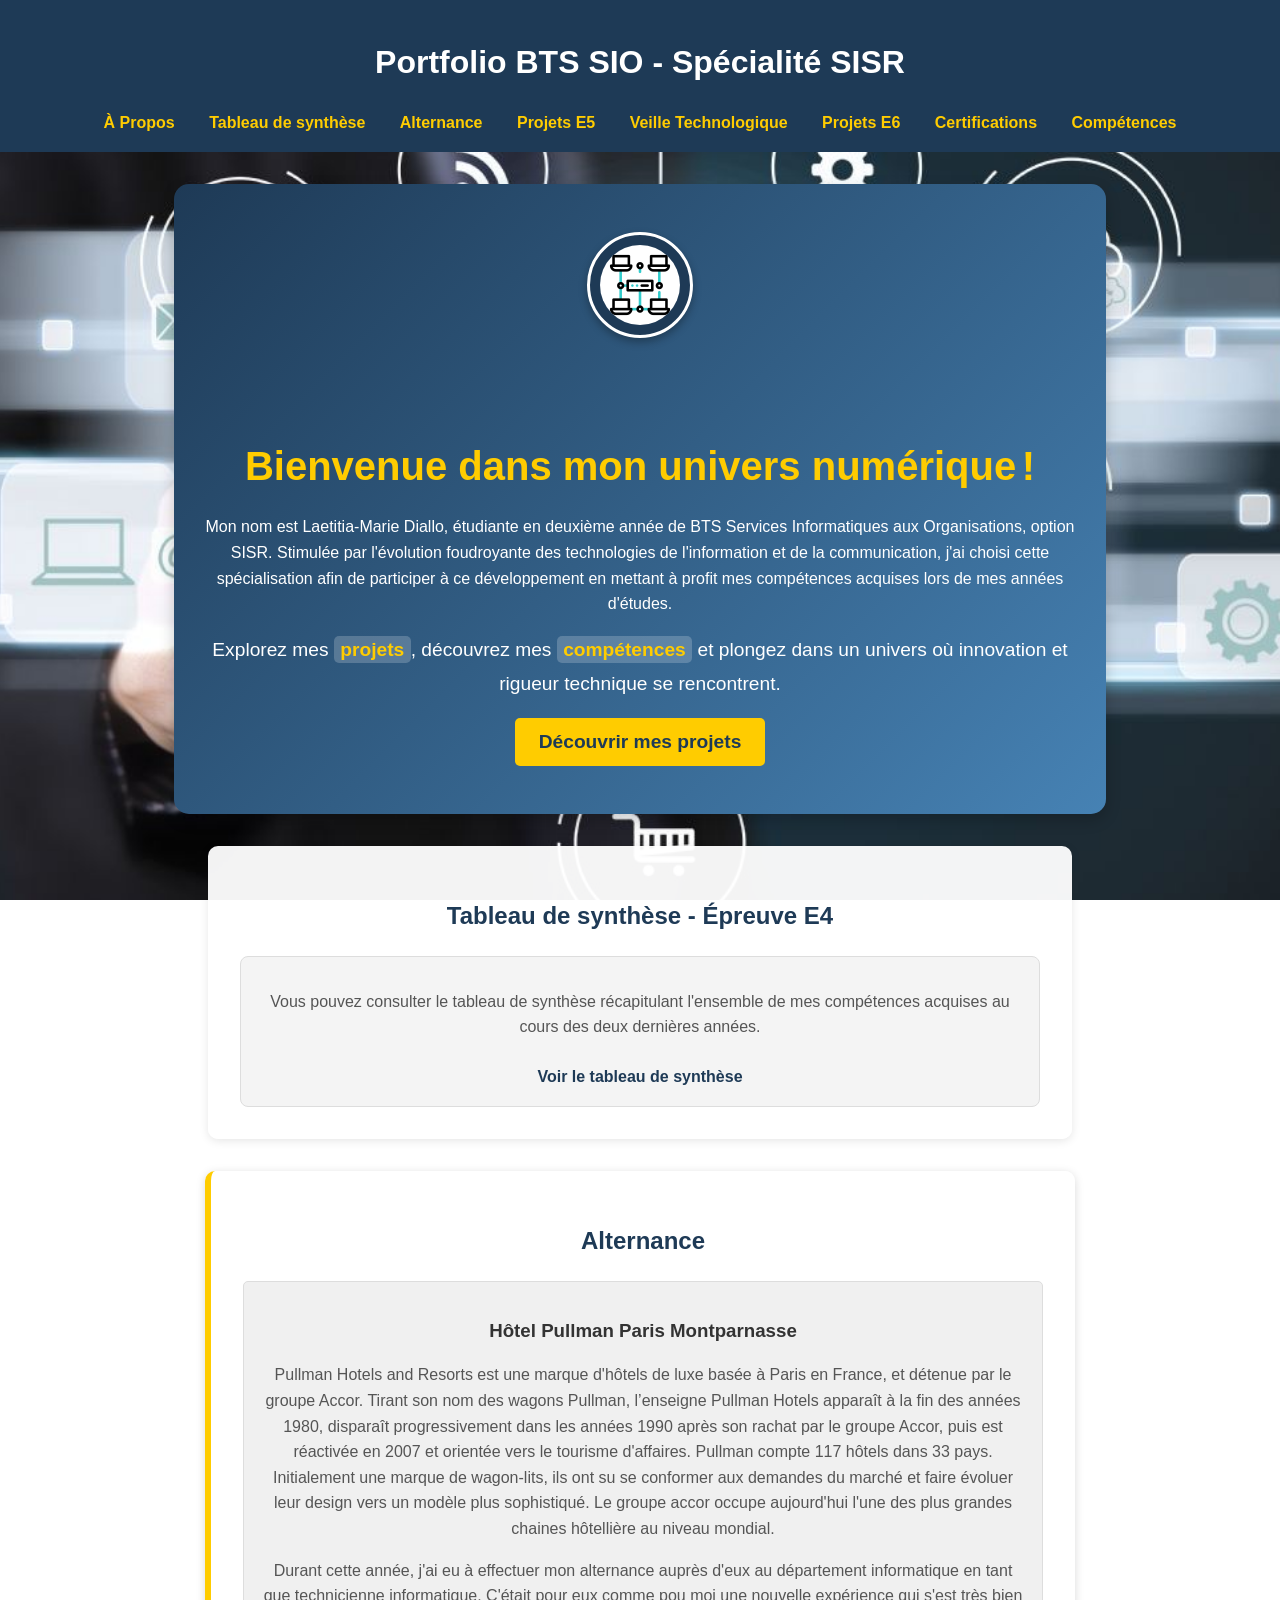
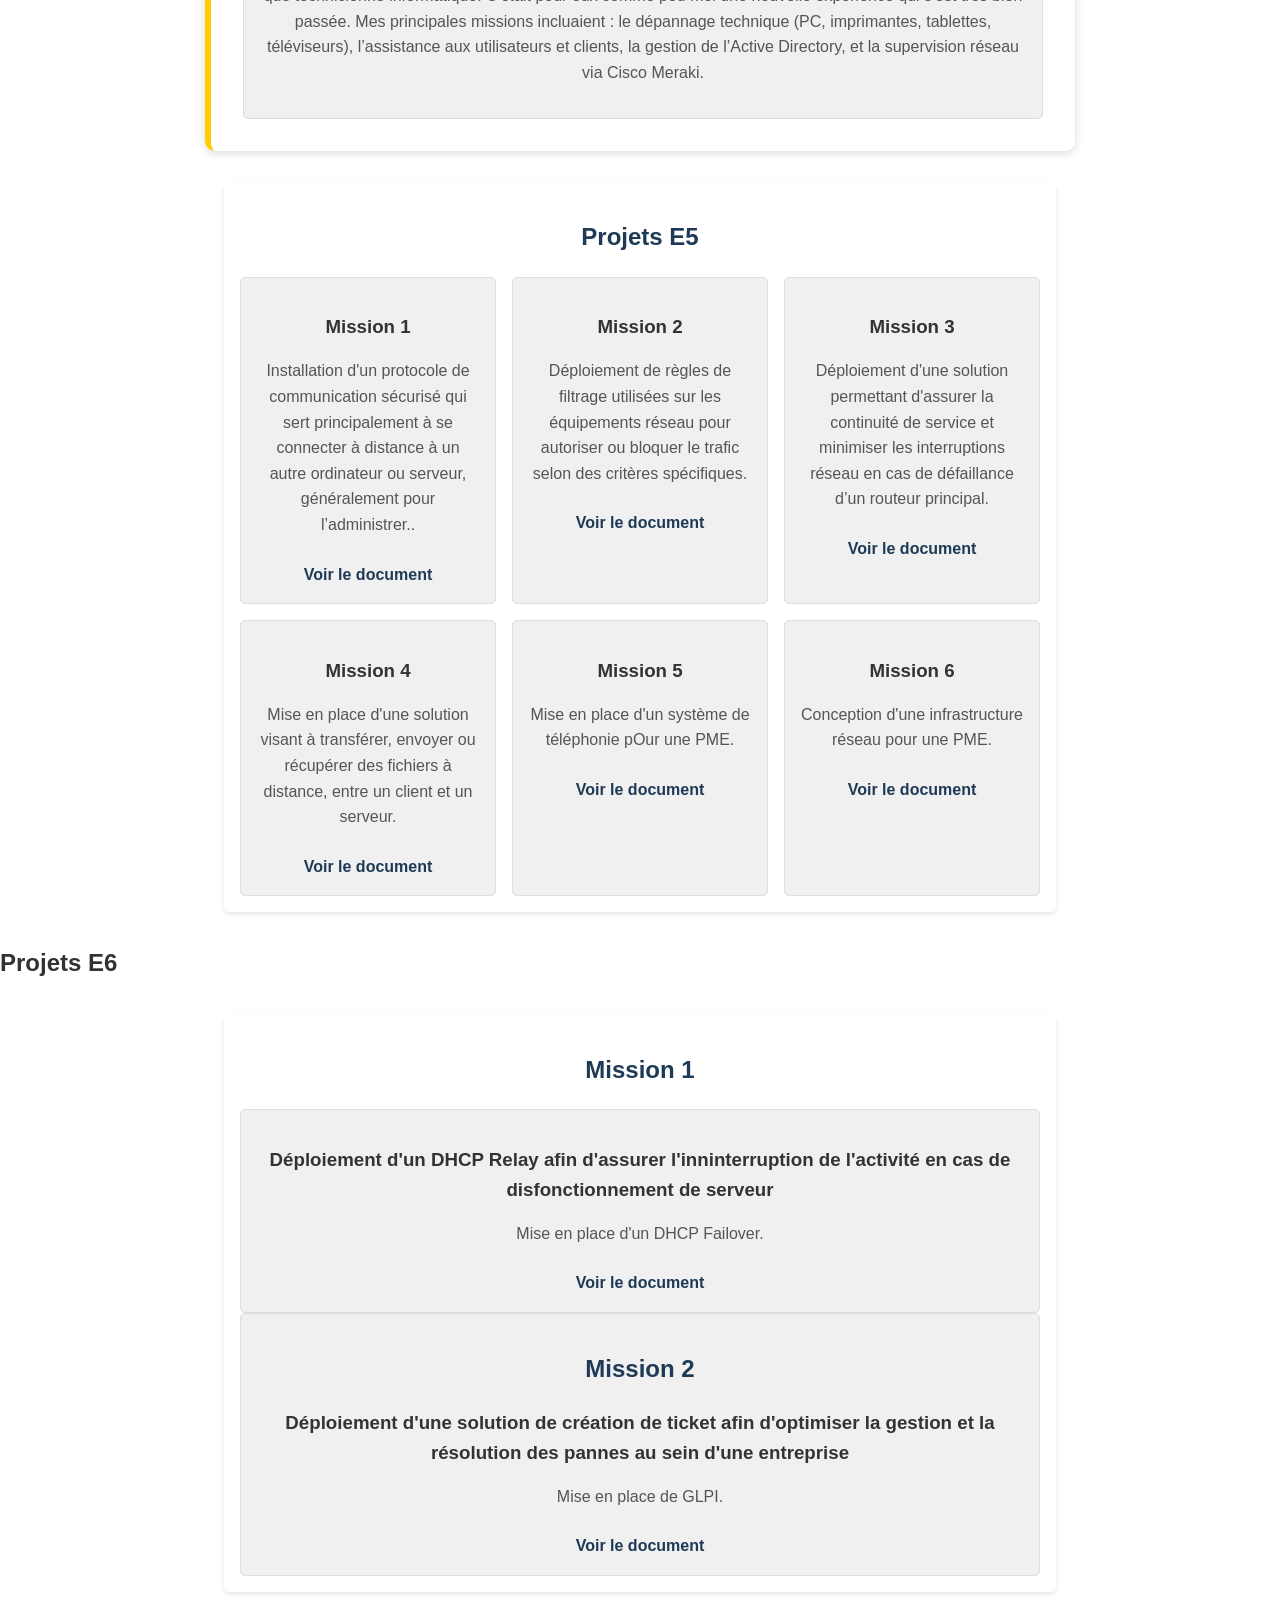
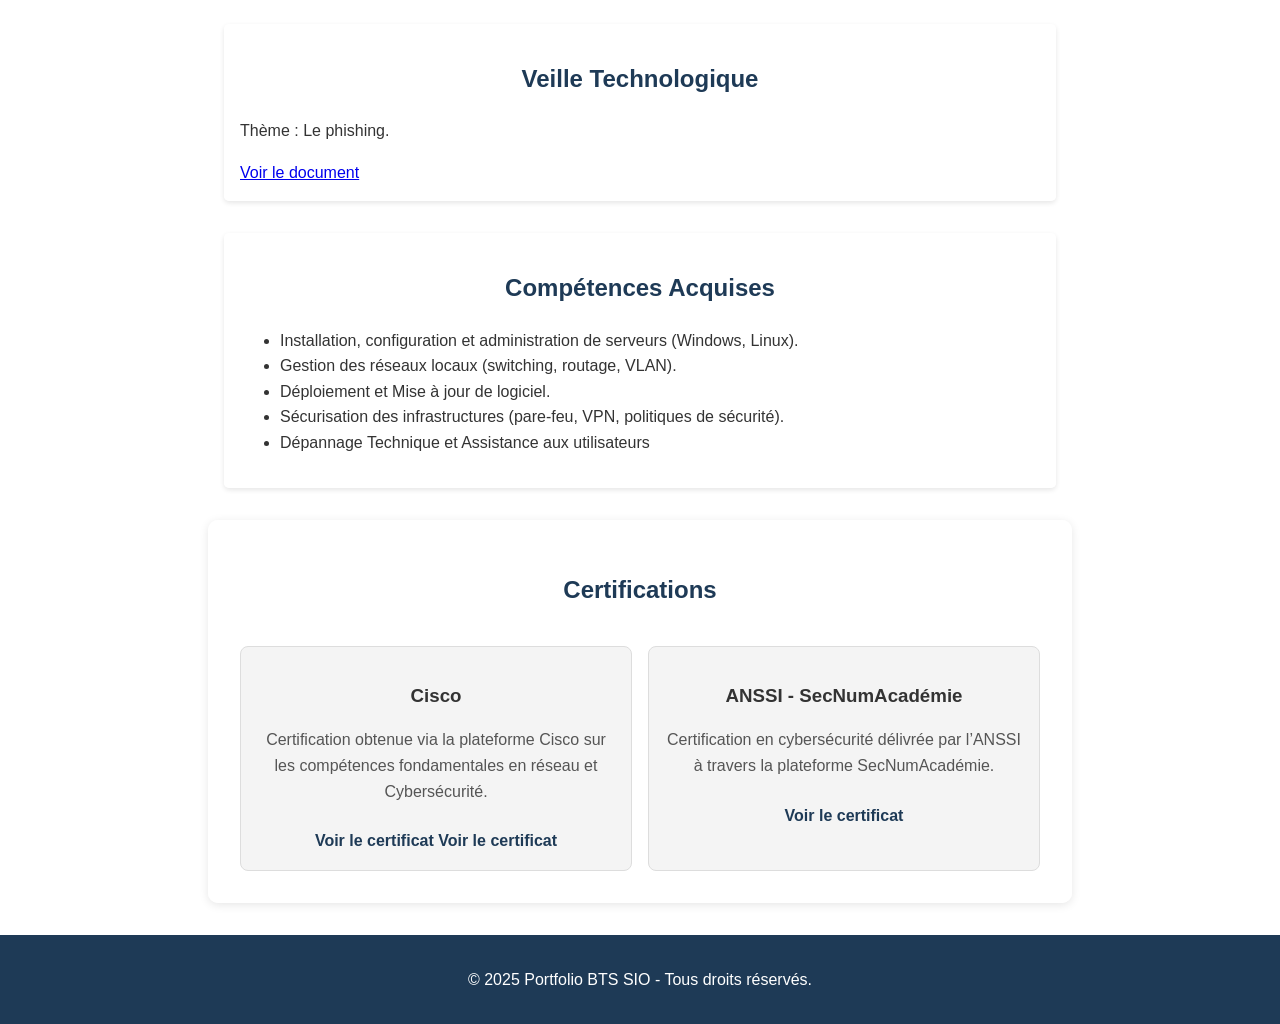
==== commit 700d2171: "Update index.html" ====
--- a/index.html
+++ b/index.html
@@ -113,6 +113,7 @@
         </section>
 
         <!-- Section Épreuve E5 -->
+         <h2>Projets E6</h2>
        <section id="e5">
             <h2>Mission 1</h2>
             <div class="card">
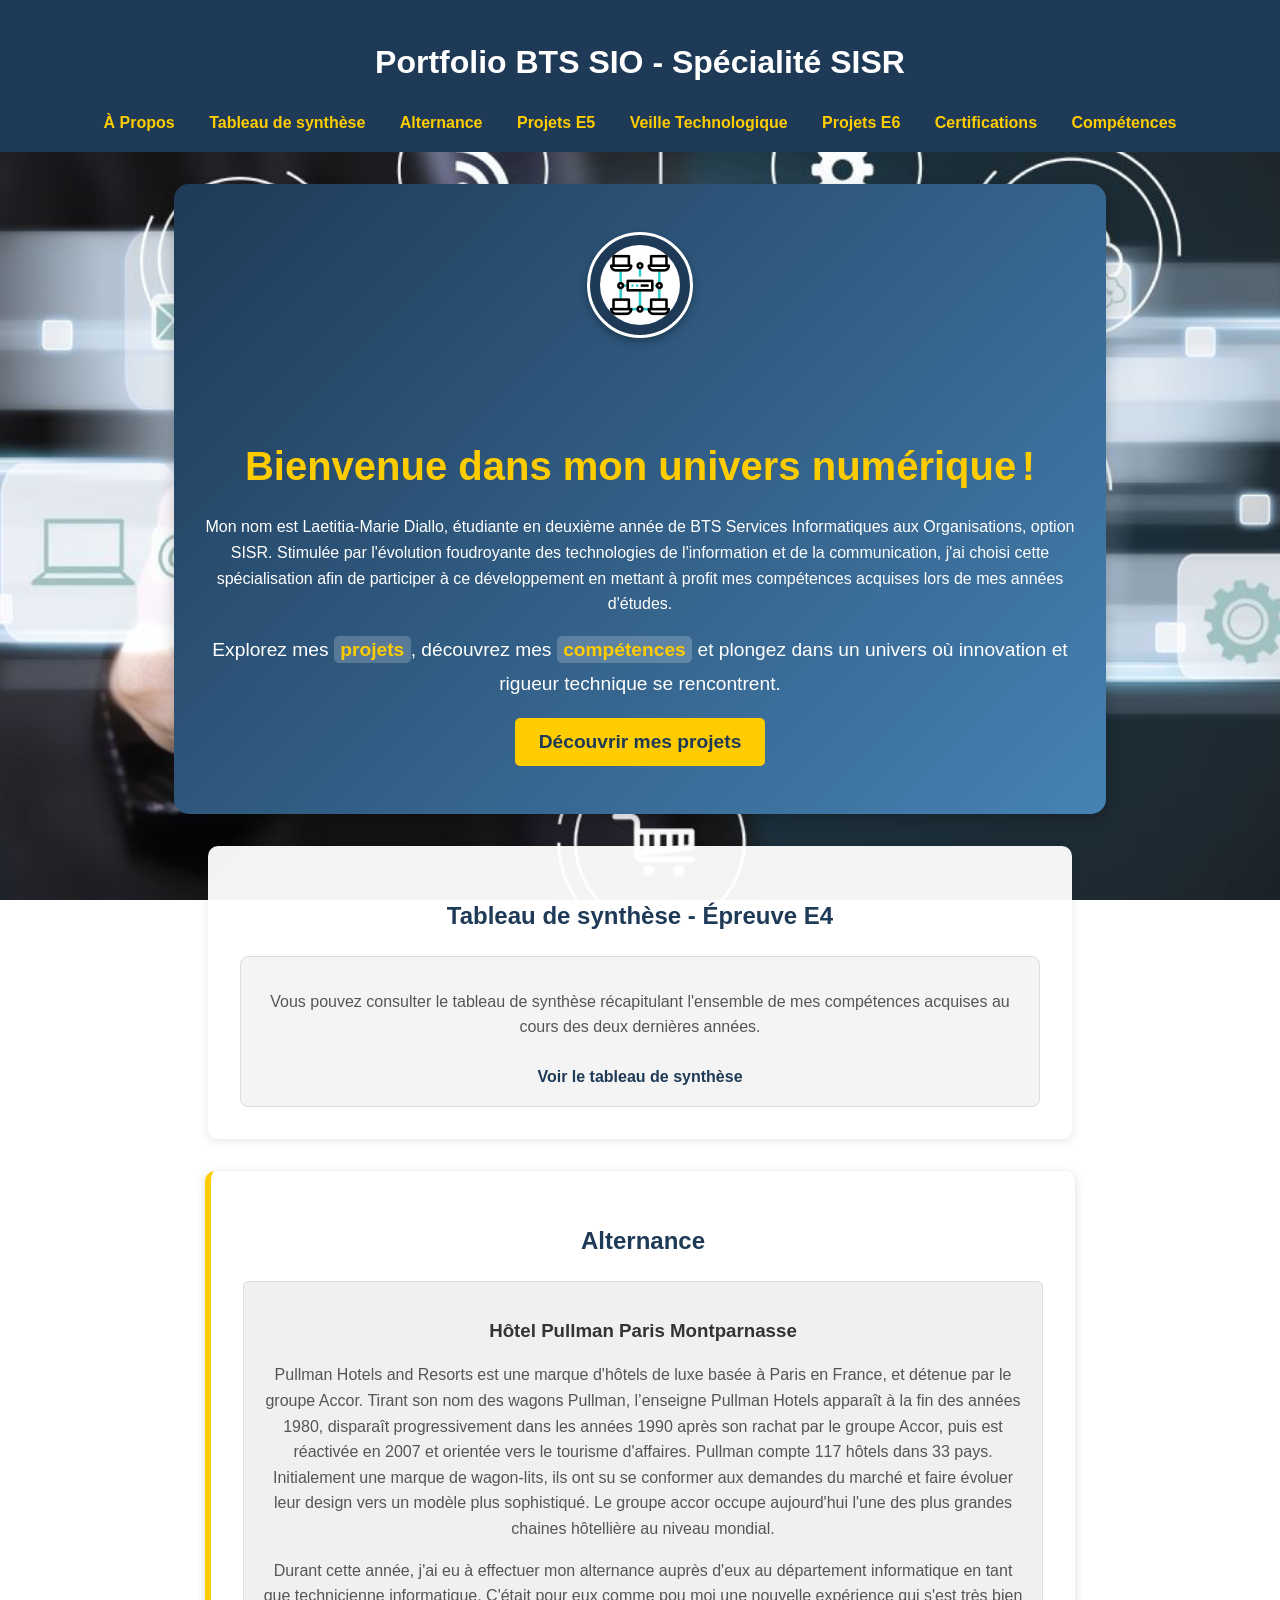
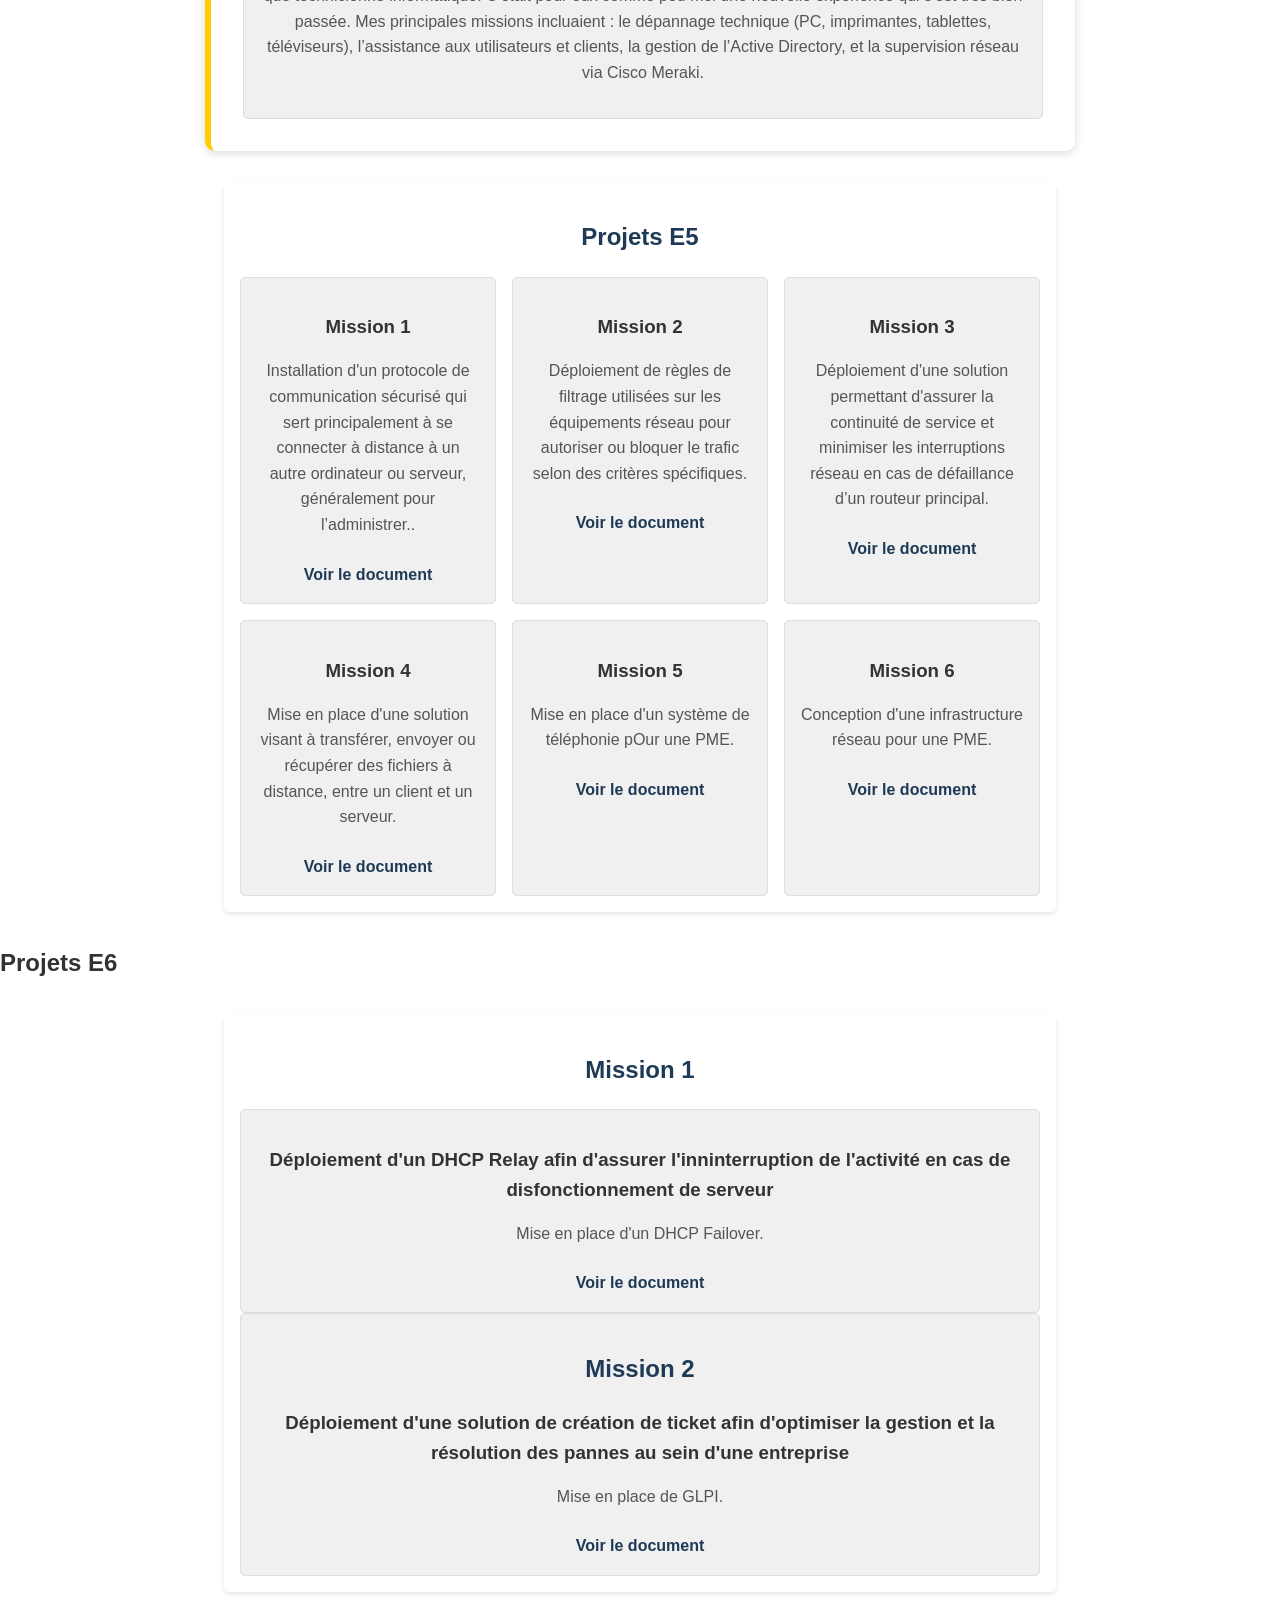
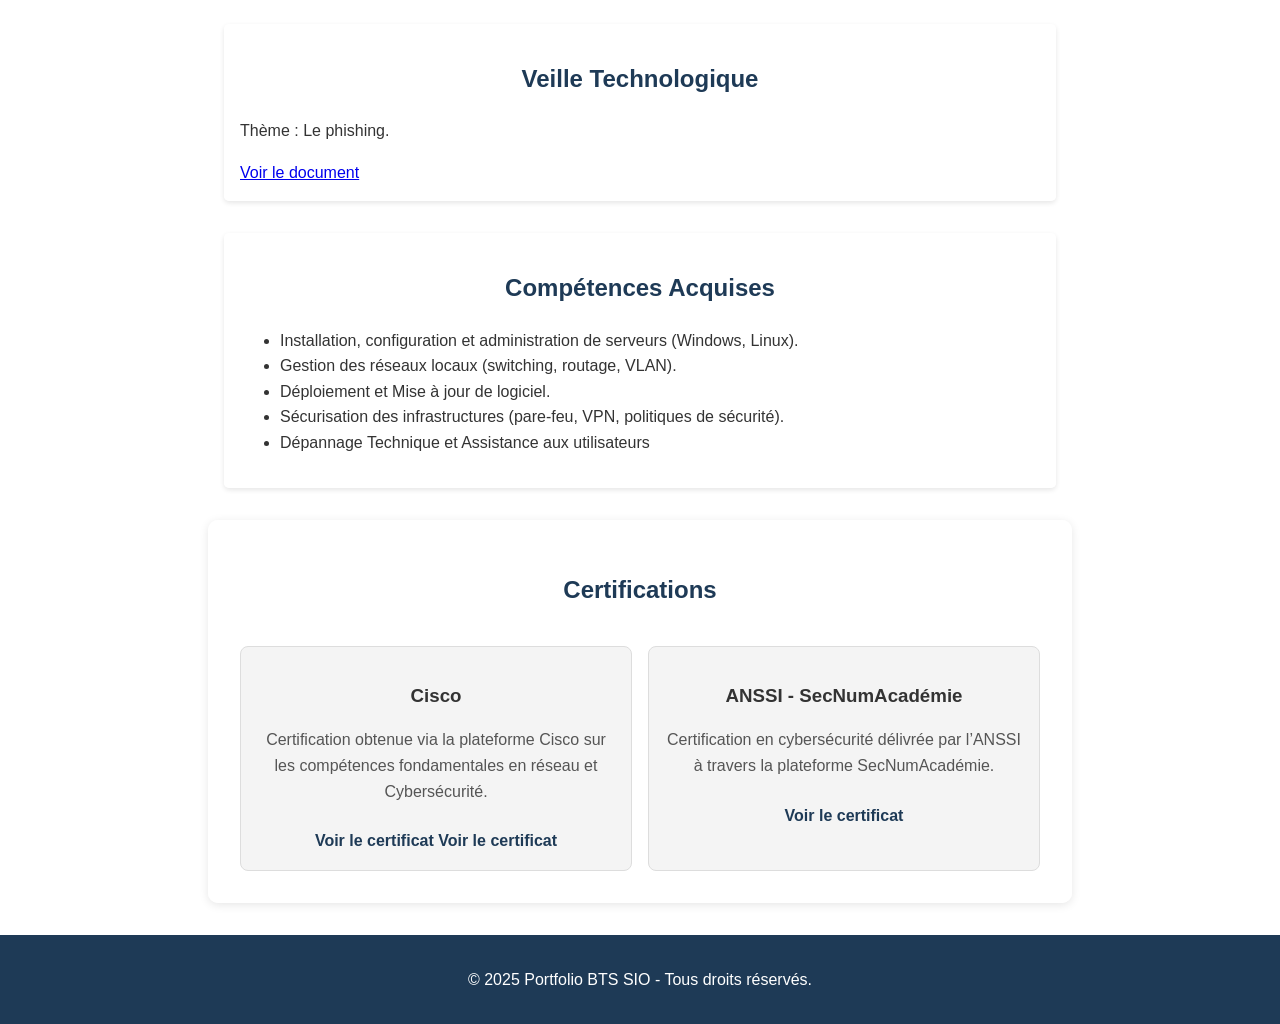
==== commit d4502508: "Update index.html" ====
--- a/index.html
+++ b/index.html
@@ -119,14 +119,14 @@
             <div class="card">
                 <h3>Déploiement d'un DHCP Relay afin d'assurer l'inninterruption de l'activité en cas de disfonctionnement de serveur</h3>
                 <p>Mise en place d'un DHCP Failover.</p>
-                <a href="docs/P1.pdf" target="_blank">Voir le document</a>
+                <a href="docs/FAILOVER.pdf" target="_blank">Voir le document</a>
             </div>
 
             <div class="card">
                  <h2>Mission 2</h2>
                 <h3>Déploiement d'une solution de création de ticket afin d'optimiser la gestion et la résolution des pannes au sein d'une entreprise</h3>
                 <p>Mise en place de GLPI.</p>
-                <a href="docs/P2.pdf" target="_blank">Voir le document</a>
+                <a href="docs/GLPI.pdf" target="_blank">Voir le document</a>
             </div>
         </section>
         <!-- Section Veille Technologique -->
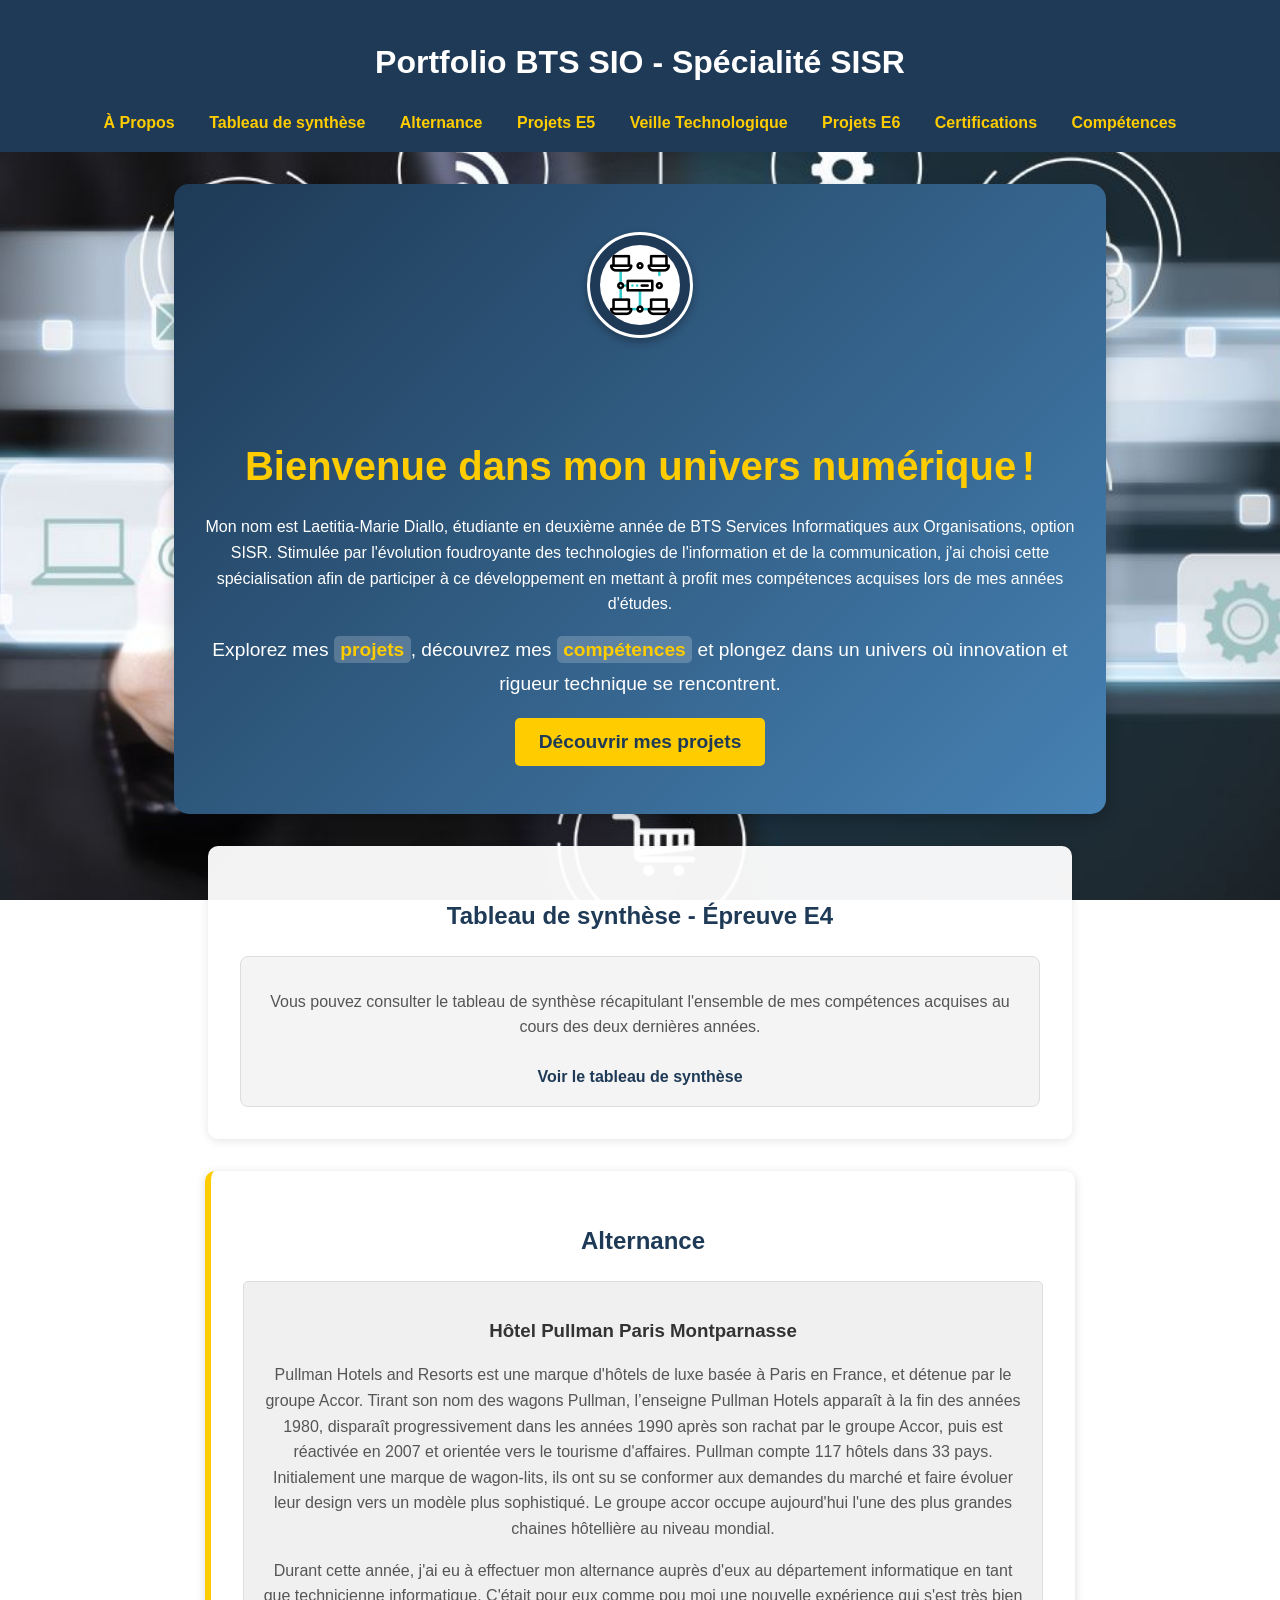
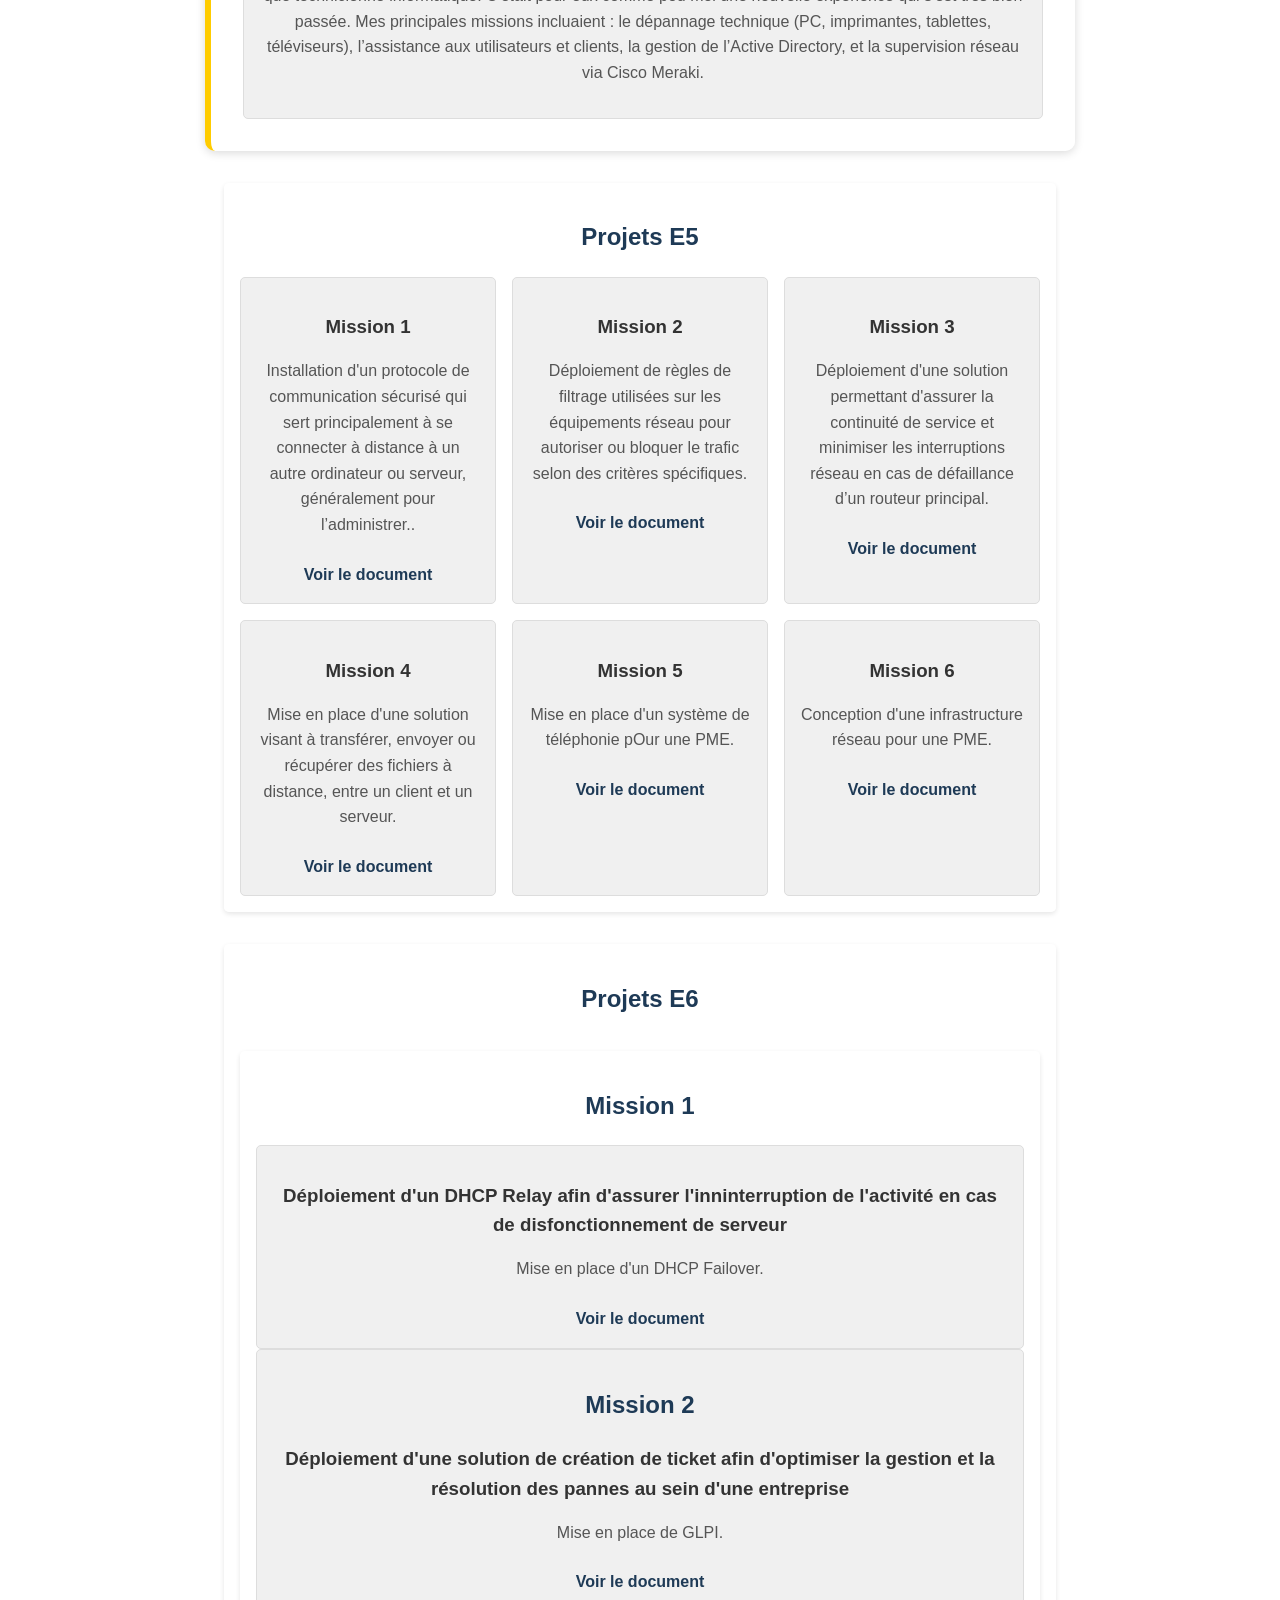
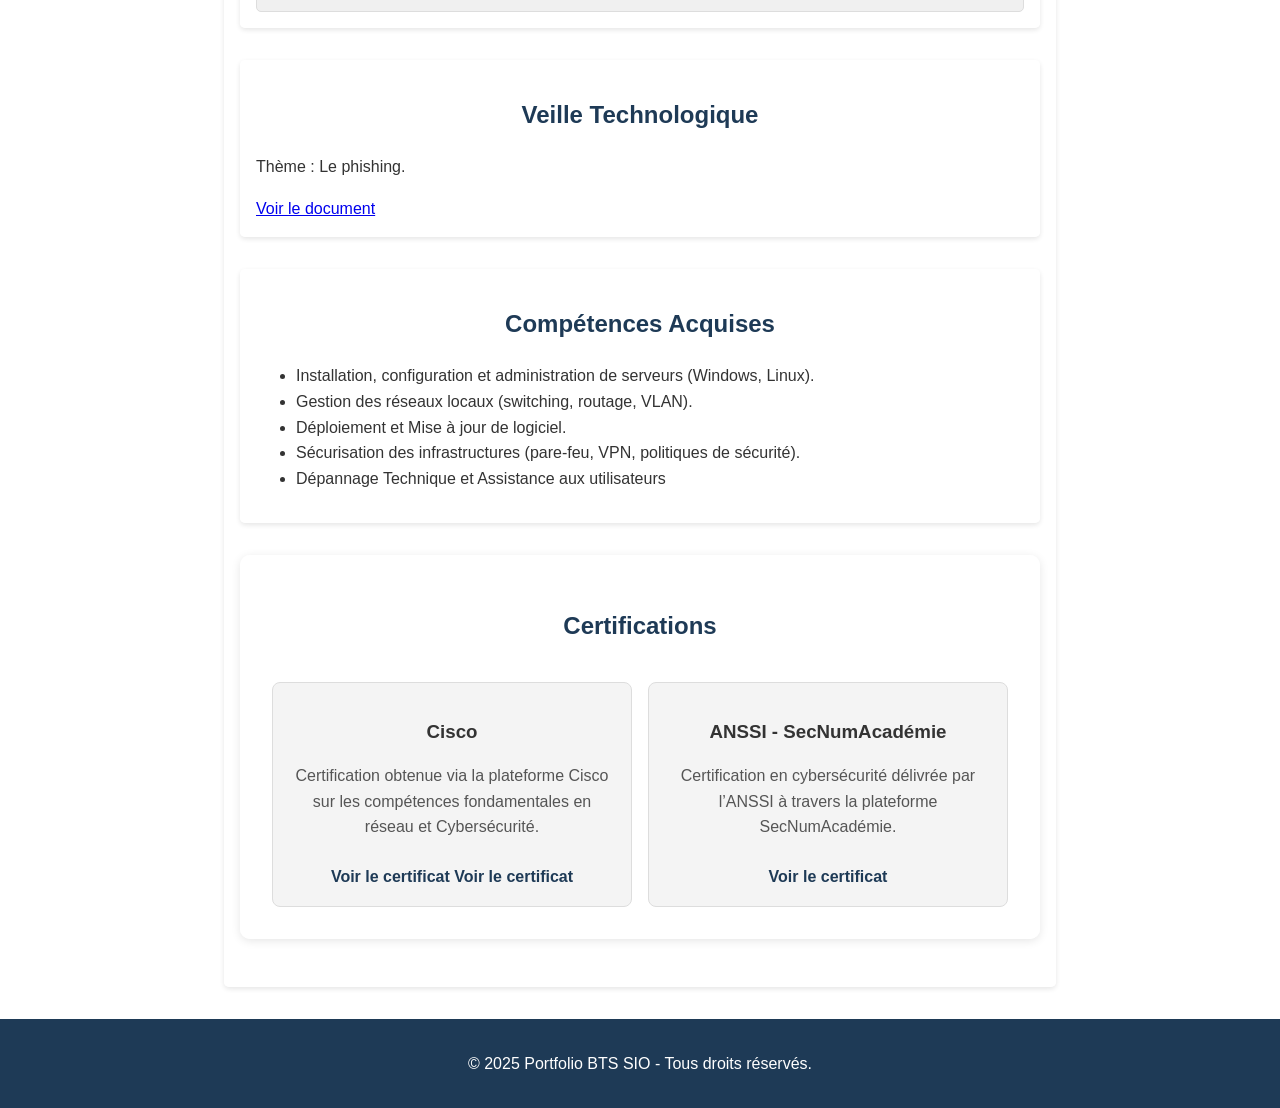
==== commit 8103553e: "Update index.html" ====
--- a/index.html
+++ b/index.html
@@ -113,6 +113,7 @@
         </section>
 
         <!-- Section Épreuve E5 -->
+         <section id="e5">
          <h2>Projets E6</h2>
        <section id="e5">
             <h2>Mission 1</h2>
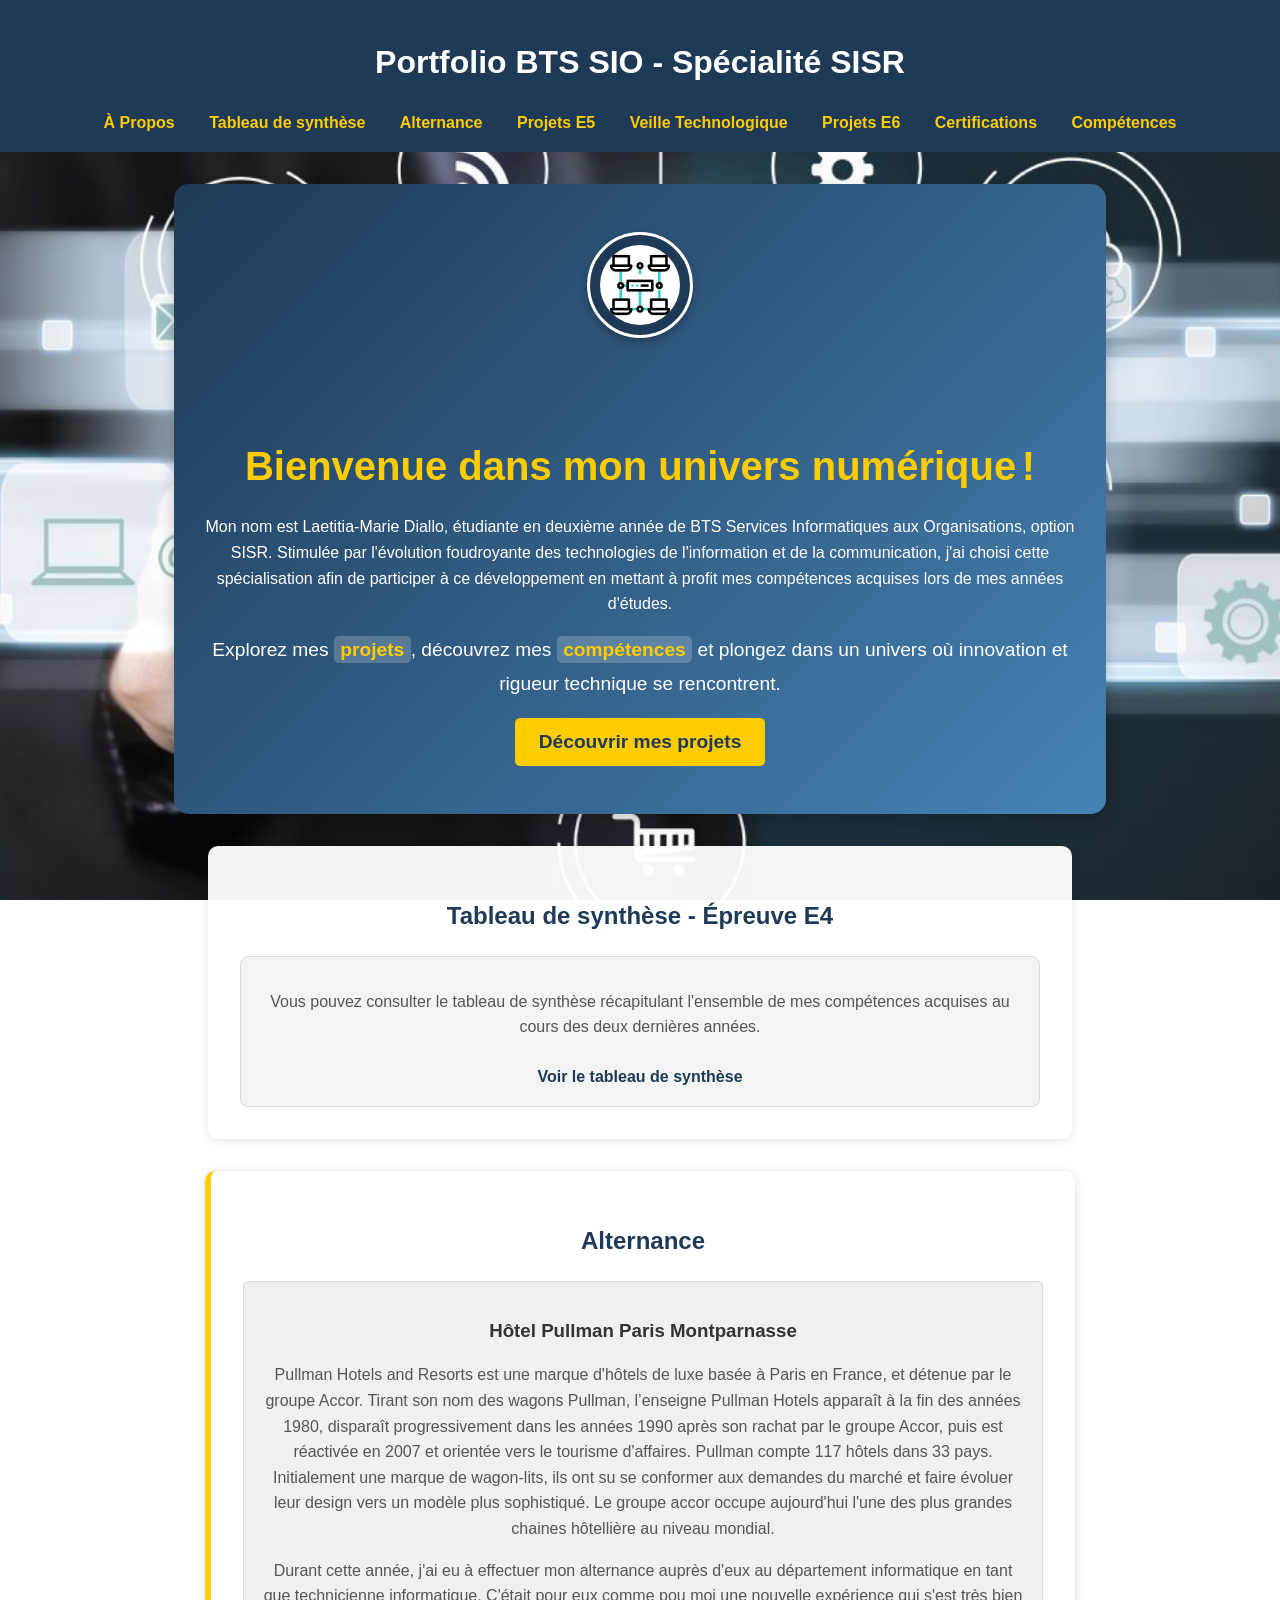
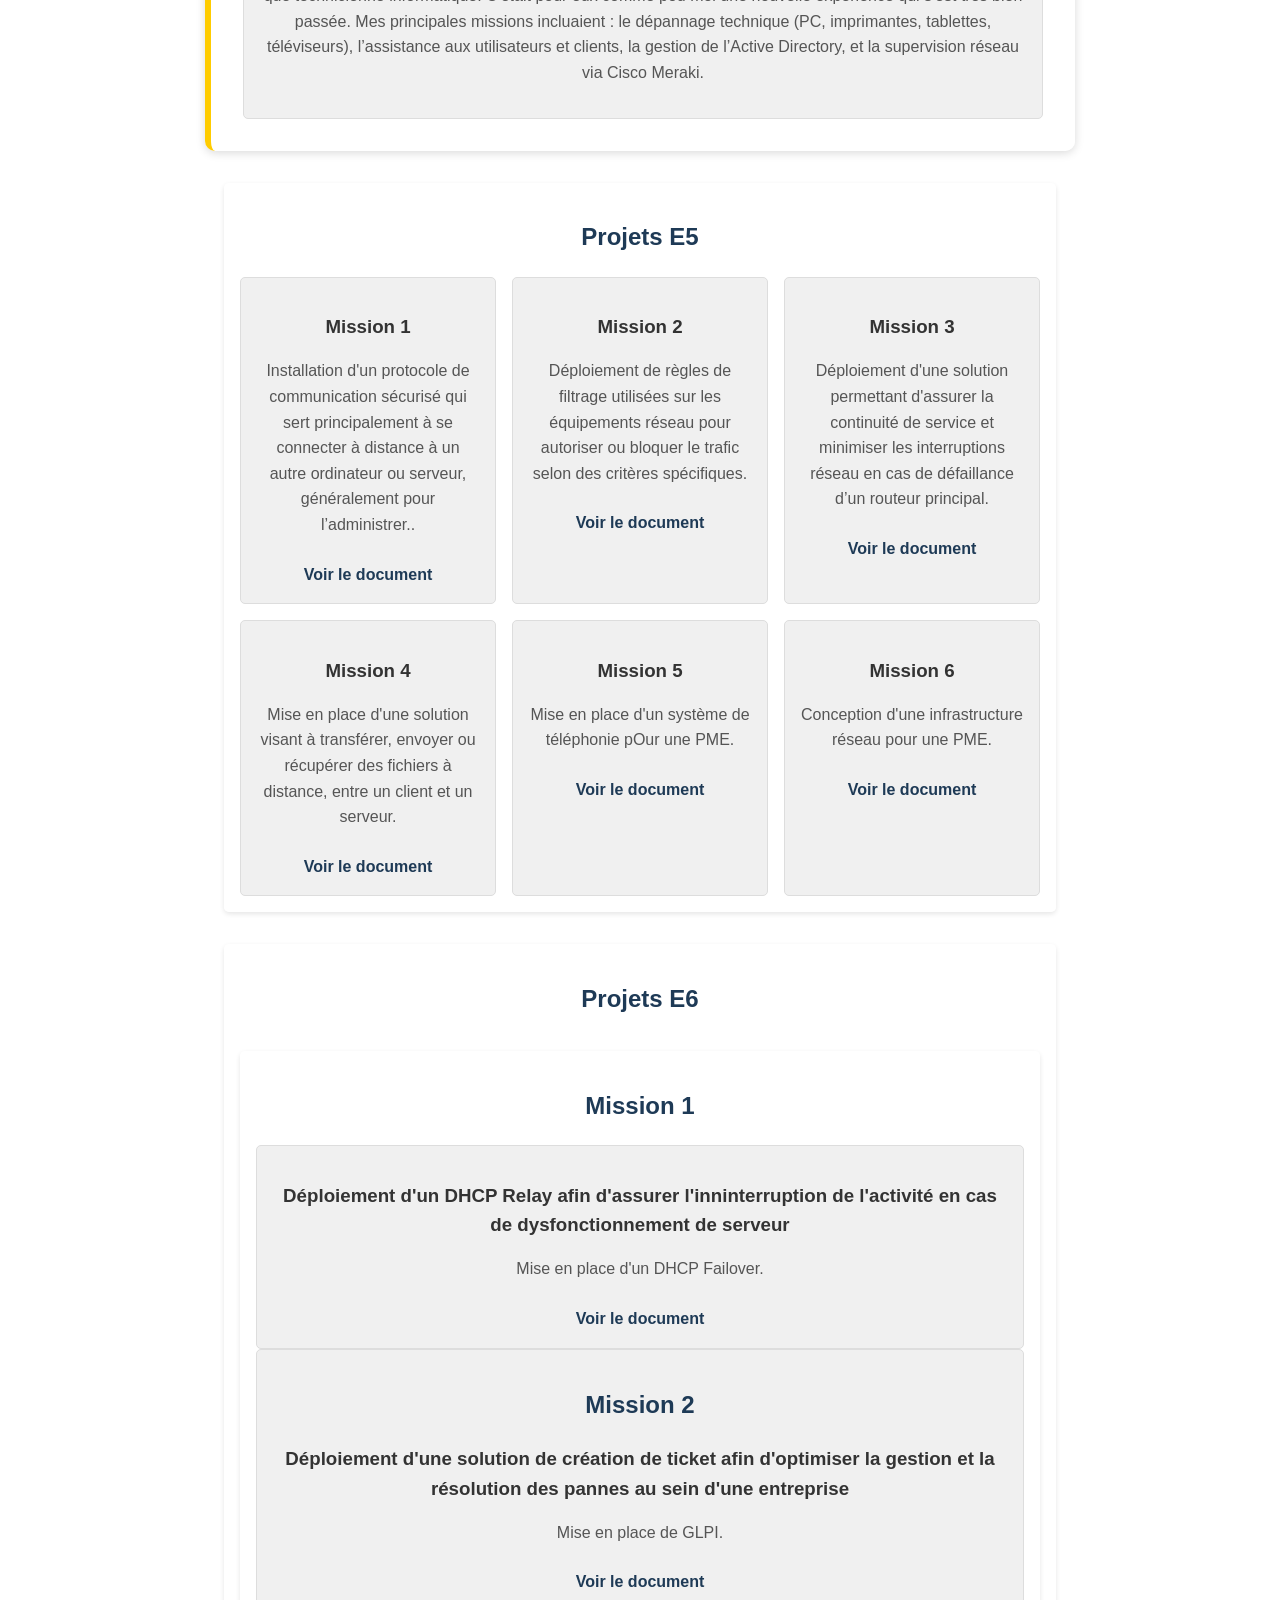
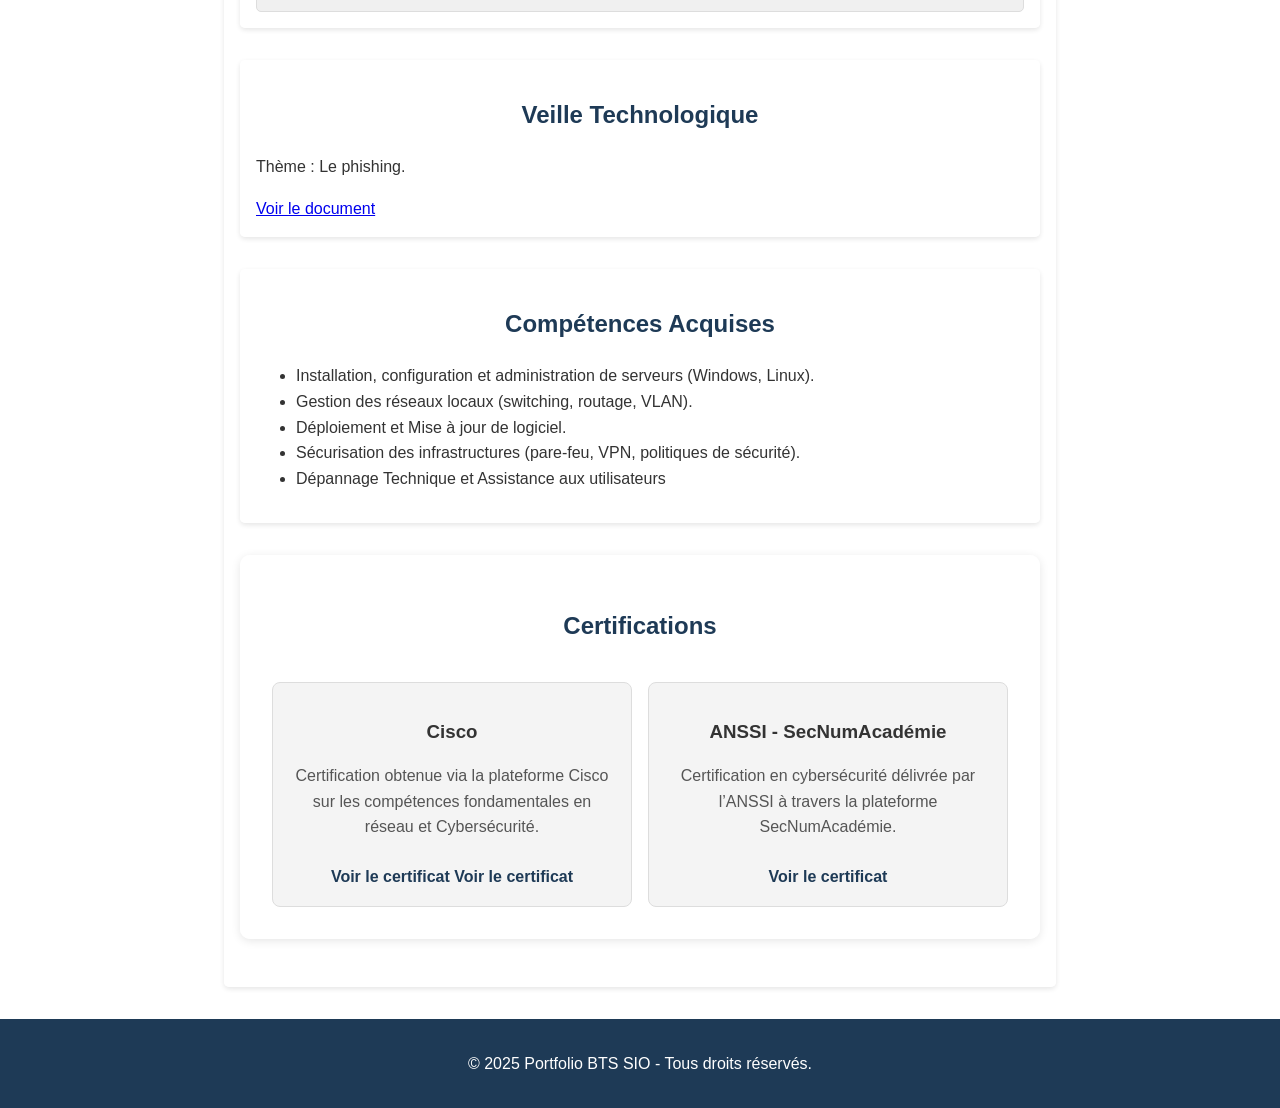
==== commit 0017da29: "Update index.html" ====
--- a/index.html
+++ b/index.html
@@ -118,7 +118,7 @@
        <section id="e5">
             <h2>Mission 1</h2>
             <div class="card">
-                <h3>Déploiement d'un DHCP Relay afin d'assurer l'inninterruption de l'activité en cas de disfonctionnement de serveur</h3>
+                <h3>Déploiement d'un DHCP Relay afin d'assurer l'inninterruption de l'activité en cas de dysfonctionnement de serveur</h3>
                 <p>Mise en place d'un DHCP Failover.</p>
                 <a href="docs/FAILOVER.pdf" target="_blank">Voir le document</a>
             </div>
